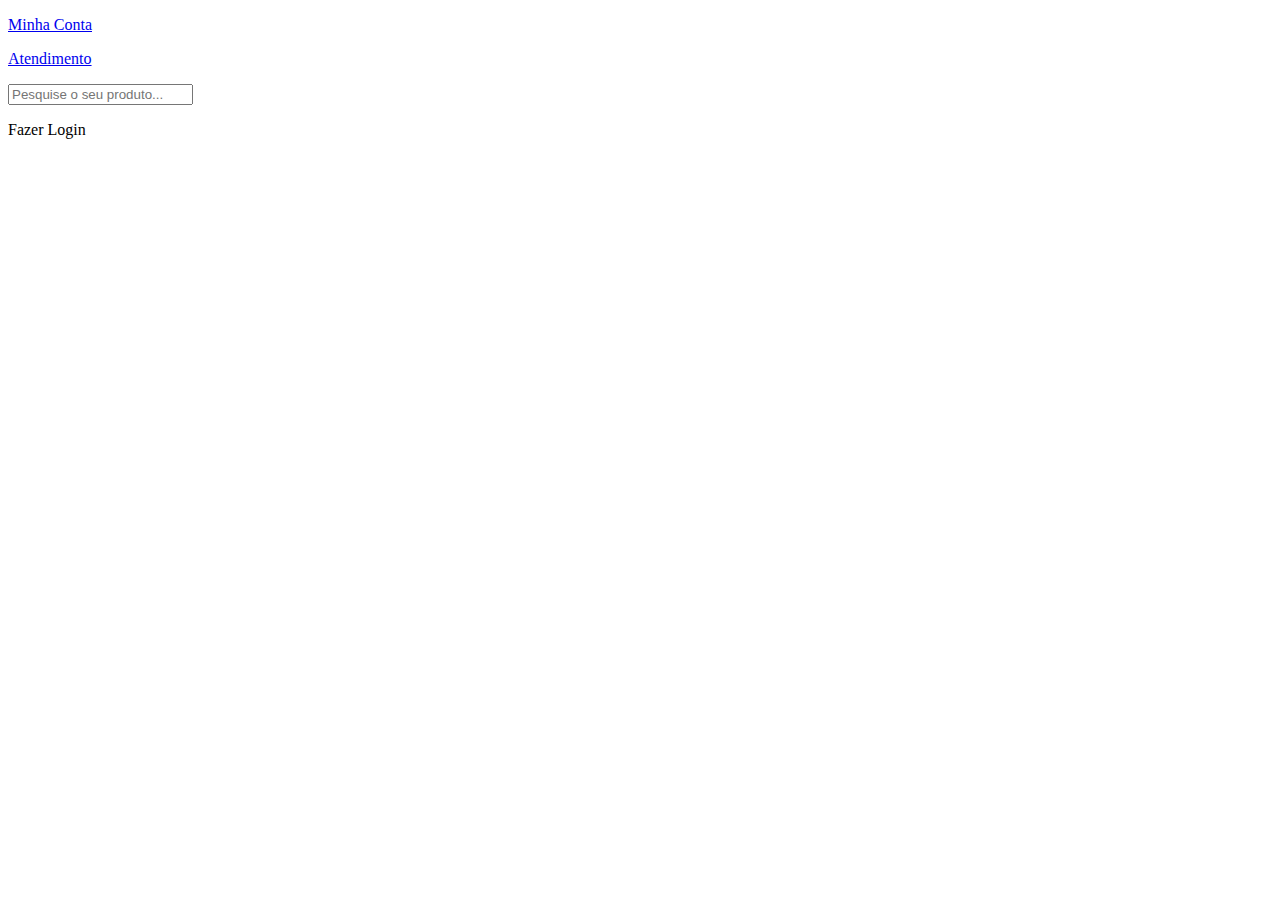
==== front/index.html @ c6609cfa "Initial commit" ====
<!DOCTYPE html>
<html lang="pt-br">
<head>
    <meta charset="UTF-8">
    <meta name="viewport" content="width=device-width, initial-scale=1.0">
    <link rel="stylesheet" href="css/style.css">
    <link rel="stylesheet" href="path/to/font-awesome/css/font-awesome.min.css">
    <title>TiJão Bar & Butequin</title>
</head>
<body>
    <nav>
        <div class="social-medias">
            <a class="a-sm" href="#" target="_blank"><i class="fa-brands fa-facebook" style="color: #ffffff;"></i></a>
            <a class="a-sm" href="#" target="_blank"><i class="fa-brands fa-instagram" style="color: #ffffff;"></i></a>
        </div>
        <div class="contas">
            <p class="p-account"><a class="a-accounts" href="#">Minha Conta</a></p>
            <p class="p-account"><a class="a-accounts" href="#">Atendimento</a></p>
        </div>
    </nav>
    <header>
        <div class="logo"></div>
        <div class="div-input-pesquisa">
            <input type="text" class="input-pesquisa" placeholder="Pesquise o seu produto...">
            <div class="icon-search">
                <i class="fa-solid fa-magnifying-glass"></i>
            </div>
        </div>
        <div class="div-perfil">
            <p class="login">Fazer Login<i class="fa-solid fa-user" style="color: #ffffff;"></i></p>
        </div>
        <i class="fa-solid fa-cart-shopping"></i>
    </header>
</body>
</html>
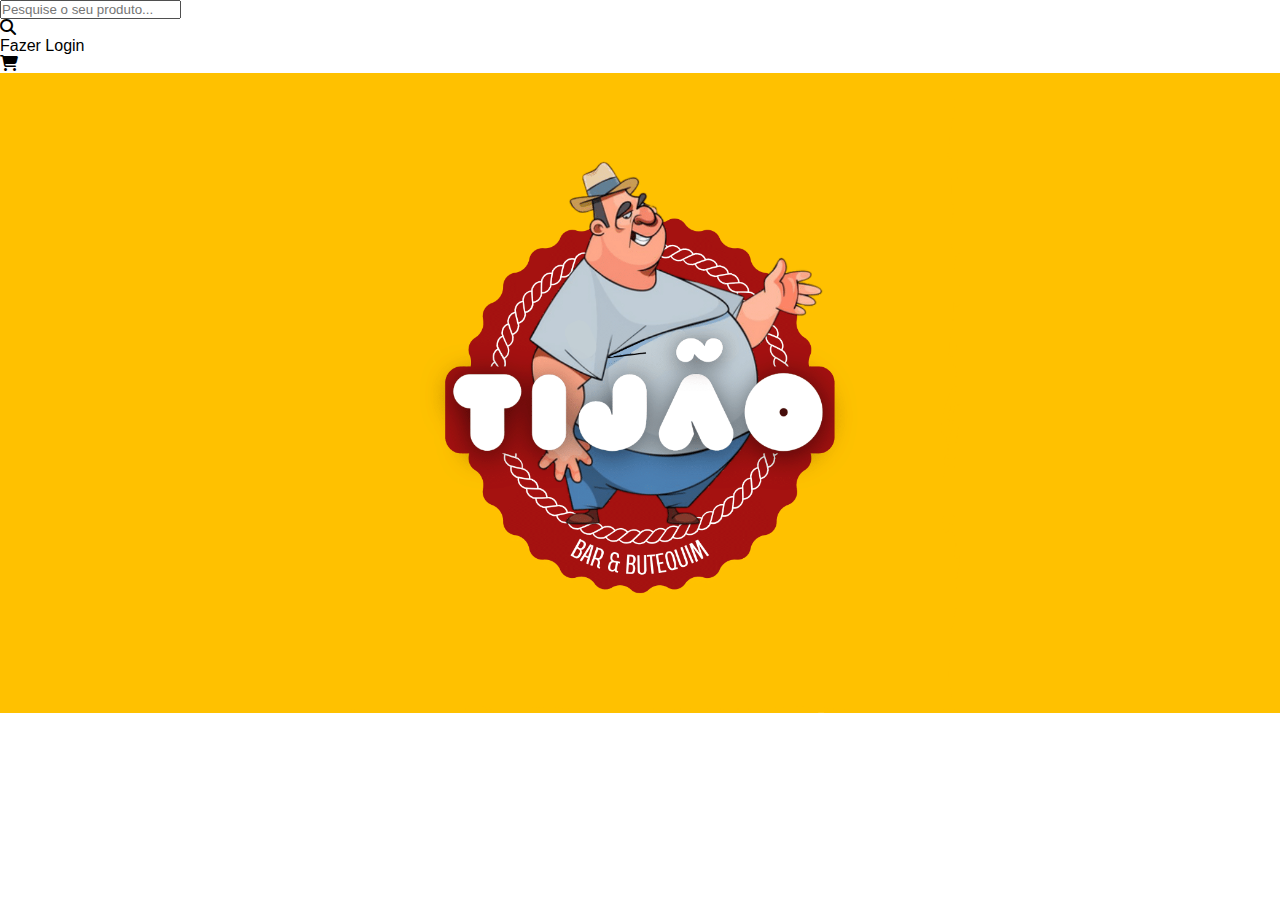
==== commit e6d25ed2: "123" ====
--- a/front/index.html
+++ b/front/index.html
@@ -4,19 +4,14 @@
     <meta charset="UTF-8">
     <meta name="viewport" content="width=device-width, initial-scale=1.0">
     <link rel="stylesheet" href="css/style.css">
-    <link rel="stylesheet" href="path/to/font-awesome/css/font-awesome.min.css">
+    <link rel="stylesheet" href="css/header.css">
+    <link rel="stylesheet" href="https://cdnjs.cloudflare.com/ajax/libs/font-awesome/6.4.2/css/all.min.css"
+    referrerpolicy="no-referrer" />
     <title>TiJão Bar & Butequin</title>
 </head>
 <body>
     <nav>
-        <div class="social-medias">
-            <a class="a-sm" href="#" target="_blank"><i class="fa-brands fa-facebook" style="color: #ffffff;"></i></a>
-            <a class="a-sm" href="#" target="_blank"><i class="fa-brands fa-instagram" style="color: #ffffff;"></i></a>
-        </div>
-        <div class="contas">
-            <p class="p-account"><a class="a-accounts" href="#">Minha Conta</a></p>
-            <p class="p-account"><a class="a-accounts" href="#">Atendimento</a></p>
-        </div>
+
     </nav>
     <header>
         <div class="logo"></div>
@@ -31,5 +26,10 @@
         </div>
         <i class="fa-solid fa-cart-shopping"></i>
     </header>
+    
+    <div class="logo2">
+
+    </div>
+
 </body>
 </html>--- a/front/css/style.css
+++ b/front/css/style.css
@@ -0,0 +1,15 @@
+*{
+    margin: 0;
+    padding: 0;
+    font-family: sans-serif;
+    box-sizing: border-box;
+}
+.logo2{
+    background-image: url(../img/logo-tijao.png);
+    background-color: #ffc100;
+    border: none;
+    background-repeat: no-repeat;
+    background-size: contain;
+    background-position: center;
+    height: 50vw;
+}--- a/front/css/header.css
+++ b/front/css/header.css
@@ -0,0 +1,7 @@
+nav{
+    display: flex;
+    justify-content: space-around;
+    padding: 0 10x;
+    background-color: black;
+    color: #fff;
+}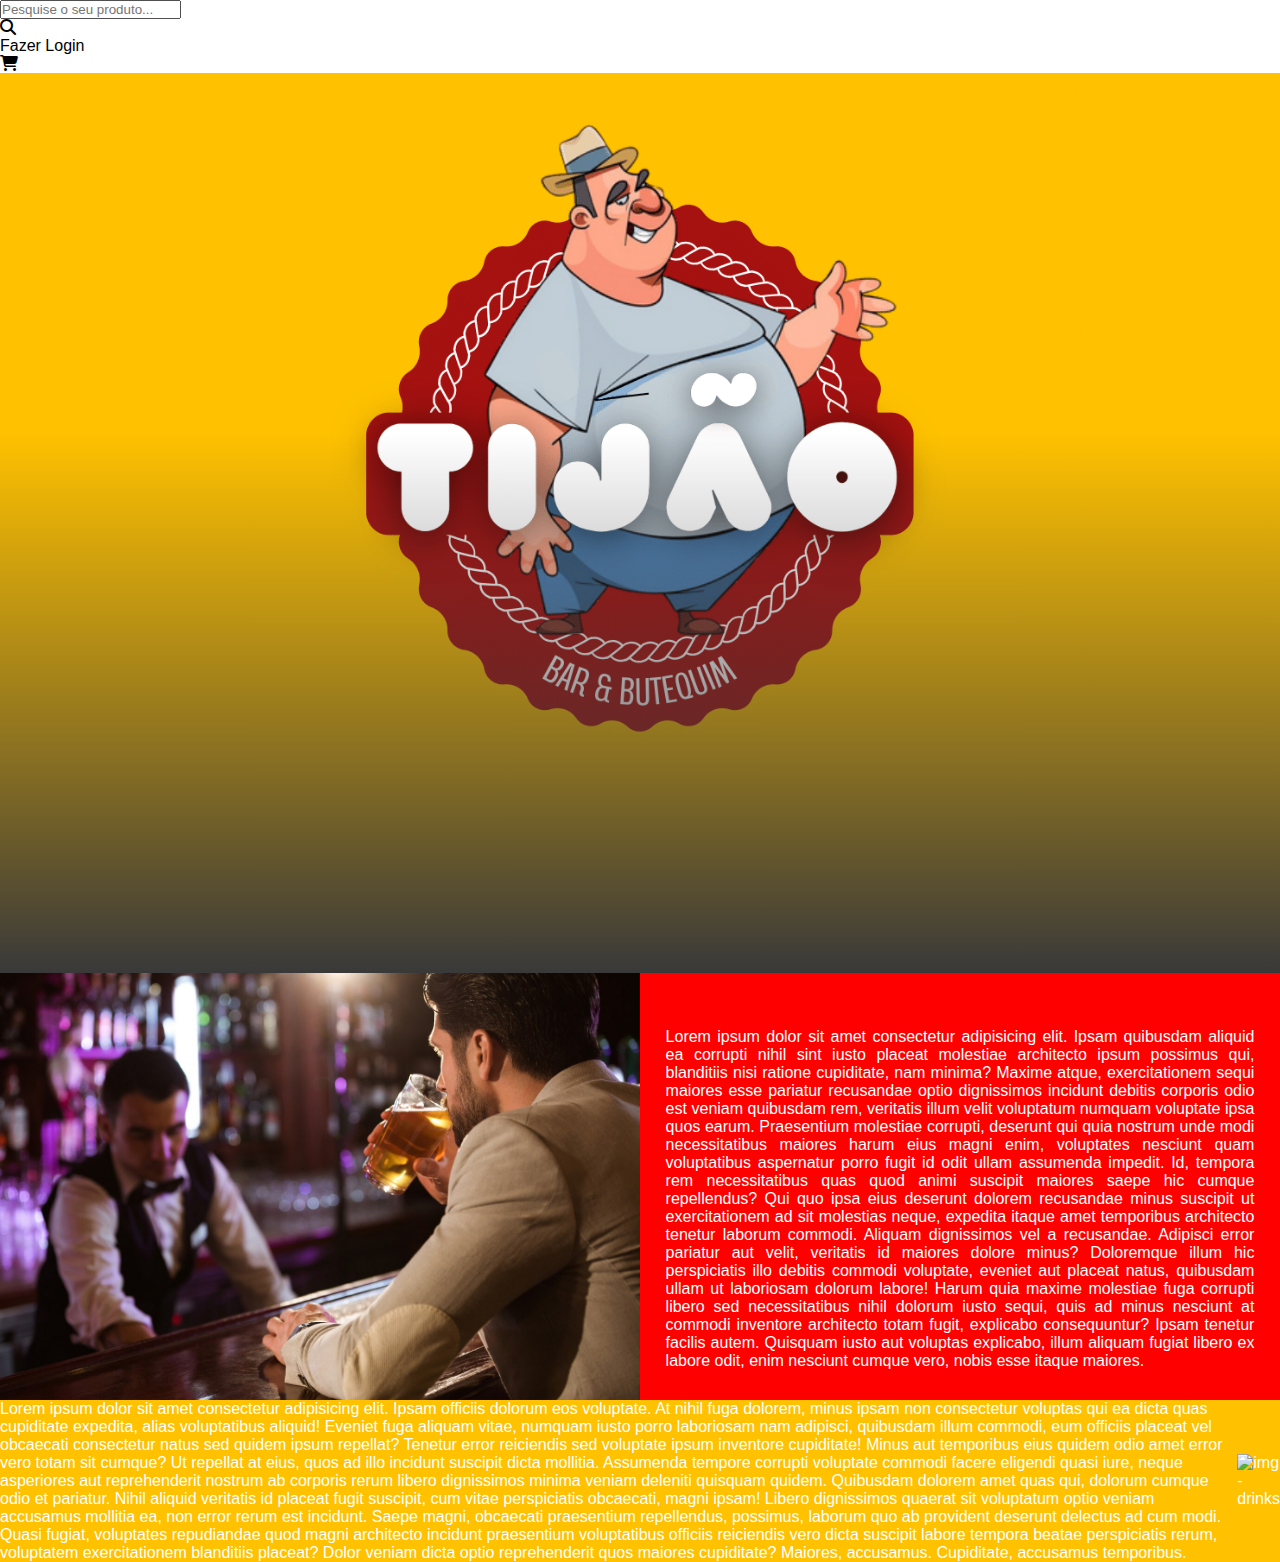
==== commit fa3cb069: "com imagens" ====
--- a/front/index.html
+++ b/front/index.html
@@ -30,6 +30,18 @@
     <div class="logo2">
 
     </div>
+    <section class="content">
+        <div class="institucional">
+                <img src="img/img-bar.jpg" alt="img-institucional" class="img-inst">
+                <p class="texto-inst">Lorem ipsum dolor sit amet consectetur adipisicing elit. Ipsam quibusdam aliquid ea corrupti nihil sint iusto placeat molestiae architecto ipsum possimus qui, blanditiis nisi ratione cupiditate, nam minima? Maxime atque, exercitationem sequi maiores esse pariatur recusandae optio dignissimos incidunt debitis corporis odio est veniam quibusdam rem, veritatis illum velit voluptatum numquam voluptate ipsa quos earum. Praesentium molestiae corrupti, deserunt qui quia nostrum unde modi necessitatibus maiores harum eius magni enim, voluptates nesciunt quam voluptatibus aspernatur porro fugit id odit ullam assumenda impedit. Id, tempora rem necessitatibus quas quod animi suscipit maiores saepe hic cumque repellendus? Qui quo ipsa eius deserunt dolorem recusandae minus suscipit ut exercitationem ad sit molestias neque, expedita itaque amet temporibus architecto tenetur laborum commodi. Aliquam dignissimos vel a recusandae. Adipisci error pariatur aut velit, veritatis id maiores dolore minus? Doloremque illum hic perspiciatis illo debitis commodi voluptate, eveniet aut placeat natus, quibusdam ullam ut laboriosam dolorum labore! Harum quia maxime molestiae fuga corrupti libero sed necessitatibus nihil dolorum iusto sequi, quis ad minus nesciunt at commodi inventore architecto totam fugit, explicabo consequuntur? Ipsam tenetur facilis autem. Quisquam iusto aut voluptas explicabo, illum aliquam fugiat libero ex labore odit, enim nesciunt cumque vero, nobis esse itaque maiores.</p>
+        </div>
+        <div class="drinks">
+            <p class="texto-drinks">
+                Lorem ipsum dolor sit amet consectetur adipisicing elit. Ipsam officiis dolorum eos voluptate. At nihil fuga dolorem, minus ipsam non consectetur voluptas qui ea dicta quas cupiditate expedita, alias voluptatibus aliquid! Eveniet fuga aliquam vitae, numquam iusto porro laboriosam nam adipisci, quibusdam illum commodi, eum officiis placeat vel obcaecati consectetur natus sed quidem ipsum repellat? Tenetur error reiciendis sed voluptate ipsum inventore cupiditate! Minus aut temporibus eius quidem odio amet error vero totam sit cumque? Ut repellat at eius, quos ad illo incidunt suscipit dicta mollitia. Assumenda tempore corrupti voluptate commodi facere eligendi quasi iure, neque asperiores aut reprehenderit nostrum ab corporis rerum libero dignissimos minima veniam deleniti quisquam quidem. Quibusdam dolorem amet quas qui, dolorum cumque odio et pariatur. Nihil aliquid veritatis id placeat fugit suscipit, cum vitae perspiciatis obcaecati, magni ipsam! Libero dignissimos quaerat sit voluptatum optio veniam accusamus mollitia ea, non error rerum est incidunt. Saepe magni, obcaecati praesentium repellendus, possimus, laborum quo ab provident deserunt delectus ad cum modi. Quasi fugiat, voluptates repudiandae quod magni architecto incidunt praesentium voluptatibus officiis reiciendis vero dicta suscipit labore tempora beatae perspiciatis rerum, voluptatem exercitationem blanditiis placeat? Dolor veniam dicta optio reprehenderit quos maiores cupiditate? Maiores, accusamus. Cupiditate, accusamus temporibus.
+            </p>
+            <img src="img/drinks.jpg" alt="img-drinks">
+        </div>
+    </section>
 
 </body>
 </html>--- a/front/css/style.css
+++ b/front/css/style.css
@@ -3,13 +3,64 @@
     padding: 0;
     font-family: sans-serif;
     box-sizing: border-box;
+    word-wrap: break-word;
+    overflow-wrap: break-word;
 }
 .logo2{
     background-image: url(../img/logo-tijao.png);
     background-color: #ffc100;
+    flex-direction: column;
+    justify-content: center;
+    height: 100vh !important;
+    width: 100%;
+    position: relative;
+    overflow: hidden;
     border: none;
     background-repeat: no-repeat;
     background-size: contain;
     background-position: center;
     height: 50vw;
-}+    background-attachment: fixed;
+}
+.logo2:after{
+    content: "";
+    height: 100%;
+    width: 100%;
+    position: absolute;
+    z-index: 8;
+    background: linear-gradient(to bottom, rgba(0,0,0,0) 0, rgba(57,57,57,0) 40%, rgb(57, 57, 57) 100%);
+}
+.institucional{
+    display: flex;
+    align-items: center;
+    justify-content: center;
+    width: 100%;
+    height: auto;
+    overflow: hidden;
+    background-color: red;
+    color: #fff;
+}
+
+.img-inst{
+    max-width: 50%;
+    width: 70%;
+    background-position: no-repeat;
+    background-size: contain;
+    background-position: center;
+}
+.texto-inst{
+    max-width: 50%;
+    padding: 2%;
+    padding-bottom: 0;
+    text-align: justify;
+}
+.drinks{
+    display: flex;
+    align-items: center;
+    justify-content: center;
+    width: 100%;
+    height: auto;
+    overflow: hidden;
+    background-color: #ffc100;
+    color: #fff;
+}
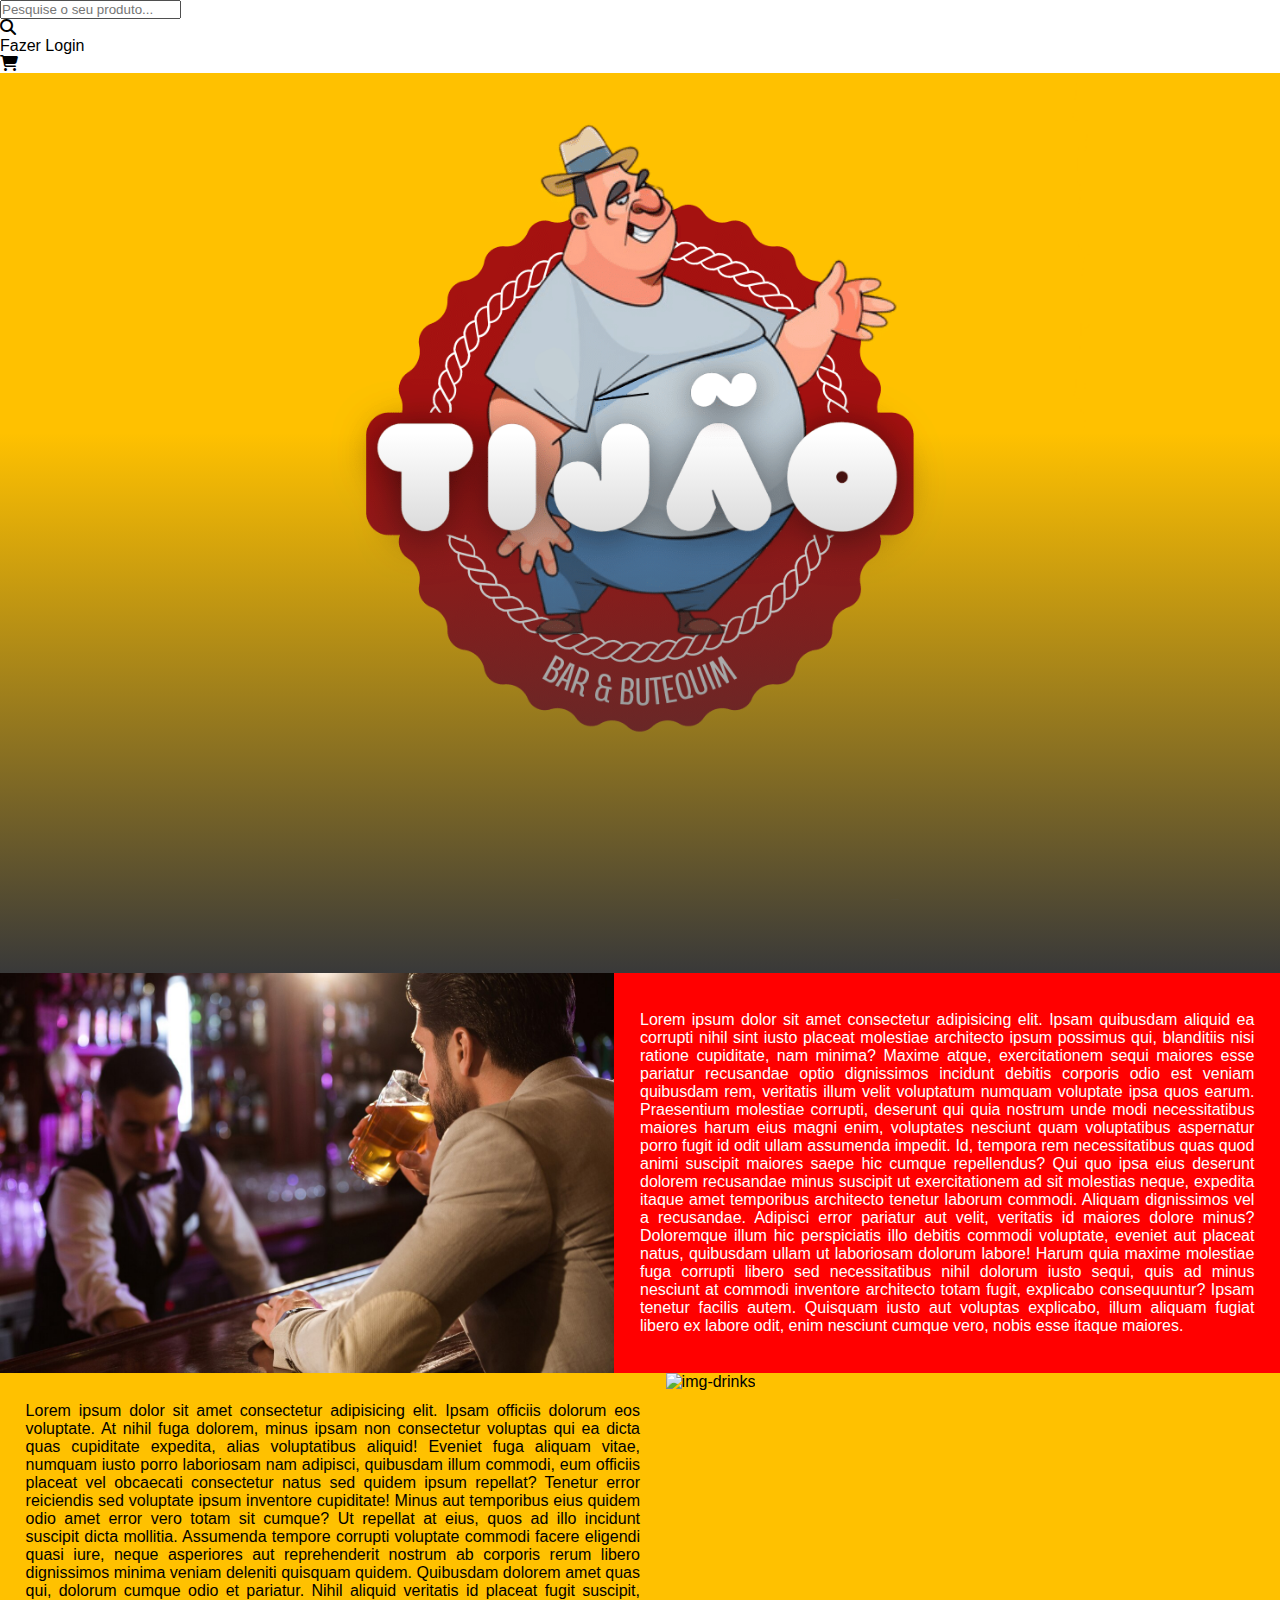
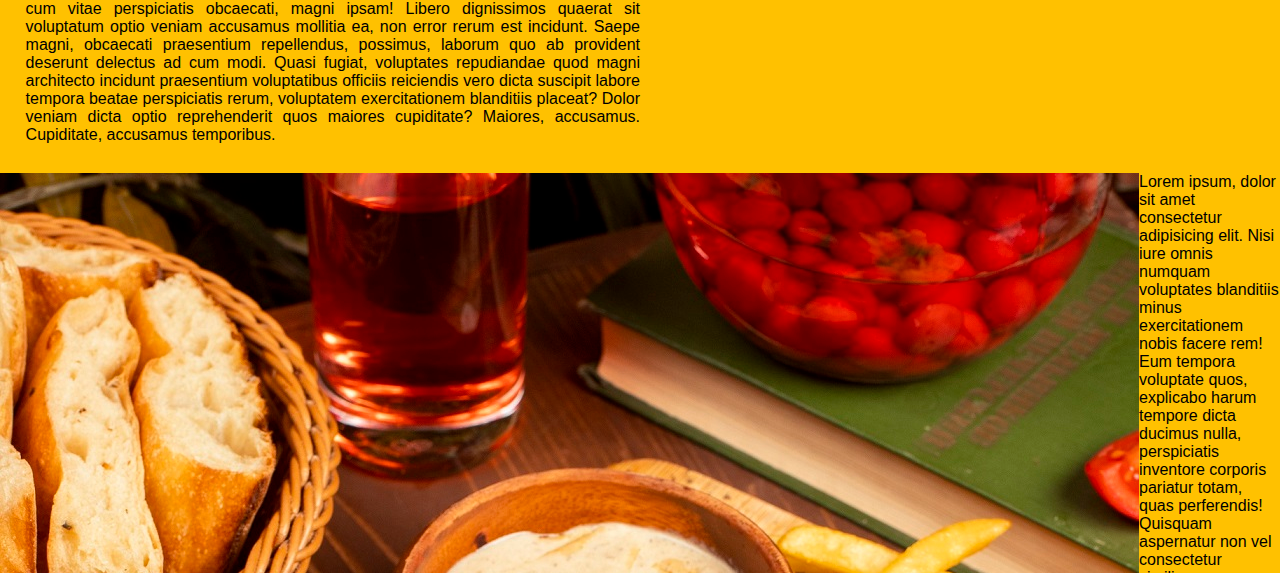
==== commit 7cf43c5a: "alinhar porcao" ====
--- a/front/index.html
+++ b/front/index.html
@@ -32,14 +32,28 @@
     </div>
     <section class="content">
         <div class="institucional">
-                <img src="img/img-bar.jpg" alt="img-institucional" class="img-inst">
-                <p class="texto-inst">Lorem ipsum dolor sit amet consectetur adipisicing elit. Ipsam quibusdam aliquid ea corrupti nihil sint iusto placeat molestiae architecto ipsum possimus qui, blanditiis nisi ratione cupiditate, nam minima? Maxime atque, exercitationem sequi maiores esse pariatur recusandae optio dignissimos incidunt debitis corporis odio est veniam quibusdam rem, veritatis illum velit voluptatum numquam voluptate ipsa quos earum. Praesentium molestiae corrupti, deserunt qui quia nostrum unde modi necessitatibus maiores harum eius magni enim, voluptates nesciunt quam voluptatibus aspernatur porro fugit id odit ullam assumenda impedit. Id, tempora rem necessitatibus quas quod animi suscipit maiores saepe hic cumque repellendus? Qui quo ipsa eius deserunt dolorem recusandae minus suscipit ut exercitationem ad sit molestias neque, expedita itaque amet temporibus architecto tenetur laborum commodi. Aliquam dignissimos vel a recusandae. Adipisci error pariatur aut velit, veritatis id maiores dolore minus? Doloremque illum hic perspiciatis illo debitis commodi voluptate, eveniet aut placeat natus, quibusdam ullam ut laboriosam dolorum labore! Harum quia maxime molestiae fuga corrupti libero sed necessitatibus nihil dolorum iusto sequi, quis ad minus nesciunt at commodi inventore architecto totam fugit, explicabo consequuntur? Ipsam tenetur facilis autem. Quisquam iusto aut voluptas explicabo, illum aliquam fugiat libero ex labore odit, enim nesciunt cumque vero, nobis esse itaque maiores.</p>
+            <div class="img-inst">
+                <img src="img/img-bar.jpg" alt="img-inst">
+            </div>
+            <div class="texto-inst">
+                <p>Lorem ipsum dolor sit amet consectetur adipisicing elit. Ipsam quibusdam aliquid ea corrupti nihil sint iusto placeat molestiae architecto ipsum possimus qui, blanditiis nisi ratione cupiditate, nam minima? Maxime atque, exercitationem sequi maiores esse pariatur recusandae optio dignissimos incidunt debitis corporis odio est veniam quibusdam rem, veritatis illum velit voluptatum numquam voluptate ipsa quos earum. Praesentium molestiae corrupti, deserunt qui quia nostrum unde modi necessitatibus maiores harum eius magni enim, voluptates nesciunt quam voluptatibus aspernatur porro fugit id odit ullam assumenda impedit. Id, tempora rem necessitatibus quas quod animi suscipit maiores saepe hic cumque repellendus? Qui quo ipsa eius deserunt dolorem recusandae minus suscipit ut exercitationem ad sit molestias neque, expedita itaque amet temporibus architecto tenetur laborum commodi. Aliquam dignissimos vel a recusandae. Adipisci error pariatur aut velit, veritatis id maiores dolore minus? Doloremque illum hic perspiciatis illo debitis commodi voluptate, eveniet aut placeat natus, quibusdam ullam ut laboriosam dolorum labore! Harum quia maxime molestiae fuga corrupti libero sed necessitatibus nihil dolorum iusto sequi, quis ad minus nesciunt at commodi inventore architecto totam fugit, explicabo consequuntur? Ipsam tenetur facilis autem. Quisquam iusto aut voluptas explicabo, illum aliquam fugiat libero ex labore odit, enim nesciunt cumque vero, nobis esse itaque maiores.</p>
+            </div>
         </div>
         <div class="drinks">
             <p class="texto-drinks">
                 Lorem ipsum dolor sit amet consectetur adipisicing elit. Ipsam officiis dolorum eos voluptate. At nihil fuga dolorem, minus ipsam non consectetur voluptas qui ea dicta quas cupiditate expedita, alias voluptatibus aliquid! Eveniet fuga aliquam vitae, numquam iusto porro laboriosam nam adipisci, quibusdam illum commodi, eum officiis placeat vel obcaecati consectetur natus sed quidem ipsum repellat? Tenetur error reiciendis sed voluptate ipsum inventore cupiditate! Minus aut temporibus eius quidem odio amet error vero totam sit cumque? Ut repellat at eius, quos ad illo incidunt suscipit dicta mollitia. Assumenda tempore corrupti voluptate commodi facere eligendi quasi iure, neque asperiores aut reprehenderit nostrum ab corporis rerum libero dignissimos minima veniam deleniti quisquam quidem. Quibusdam dolorem amet quas qui, dolorum cumque odio et pariatur. Nihil aliquid veritatis id placeat fugit suscipit, cum vitae perspiciatis obcaecati, magni ipsam! Libero dignissimos quaerat sit voluptatum optio veniam accusamus mollitia ea, non error rerum est incidunt. Saepe magni, obcaecati praesentium repellendus, possimus, laborum quo ab provident deserunt delectus ad cum modi. Quasi fugiat, voluptates repudiandae quod magni architecto incidunt praesentium voluptatibus officiis reiciendis vero dicta suscipit labore tempora beatae perspiciatis rerum, voluptatem exercitationem blanditiis placeat? Dolor veniam dicta optio reprehenderit quos maiores cupiditate? Maiores, accusamus. Cupiditate, accusamus temporibus.
             </p>
-            <img src="img/drinks.jpg" alt="img-drinks">
+            <div class="img-drinks">
+                <img src="img/drinks.jpg" alt="img-drinks">
+            </div>
+        </div>
+        <div class="porcao">
+            <div class="img-porcao">
+                <img src="img/porcao.jpg" alt="">
+            </div>
+            <div class="texto-porcao">
+                <p>Lorem ipsum, dolor sit amet consectetur adipisicing elit. Nisi iure omnis numquam voluptates blanditiis minus exercitationem nobis facere rem! Eum tempora voluptate quos, explicabo harum tempore dicta ducimus nulla, perspiciatis inventore corporis pariatur totam, quas perferendis! Quisquam aspernatur non vel consectetur similique esse, incidunt, amet ullam quos excepturi iusto inventore earum omnis ex qui corporis harum impedit vitae minus, corrupti eum distinctio natus adipisci. Aspernatur distinctio mollitia non quaerat quisquam, consequuntur explicabo assumenda! Ab voluptatibus aliquid aliquam labore, nemo mollitia tempore, voluptates temporibus voluptatum beatae et aut, reiciendis sit quaerat dolore provident culpa placeat debitis voluptate! Numquam, natus iure! Asperiores unde incidunt ad inventore eveniet delectus itaque. Praesentium, alias repellat numquam consectetur ullam sit incidunt ut optio laudantium voluptate natus totam, nihil doloribus maxime eius. Hic pariatur vitae itaque saepe quod aliquid sed dolorum error sit nemo voluptas provident deleniti, doloremque a, quasi minima natus? Perferendis, asperiores quod! Neque explicabo dolore commodi impedit numquam! Provident libero dicta earum quas repellat illum, nihil non odio. Nostrum placeat consequatur voluptatibus facilis laudantium quisquam fugit, aspernatur labore sed, provident laborum, consequuntur vel doloremque quos suscipit recusandae mollitia! Suscipit, nesciunt ratione itaque, in architecto repellendus neque dolorem, maiores et animi deserunt minus minima debitis.</p>
+            </div>
         </div>
     </section>
 
--- a/front/css/style.css
+++ b/front/css/style.css
@@ -32,35 +32,51 @@
 }
 .institucional{
     display: flex;
-    align-items: center;
-    justify-content: center;
+    height: 400px;
+    background-color: red;
+    color: white;
+    overflow: hidden;
+}
+.img-inst img{
     width: 100%;
-    height: auto;
-    overflow: hidden;
-    background-color: red;
-    color: #fff;
-}
-
-.img-inst{
-    max-width: 50%;
-    width: 70%;
-    background-position: no-repeat;
+    flex-direction: row;
+    background-repeat: no-repeat;
     background-size: contain;
     background-position: center;
 }
 .texto-inst{
-    max-width: 50%;
+    display: flex;
+    text-align: justify;
+    align-items: center;
+    justify-content: center;
     padding: 2%;
-    padding-bottom: 0;
-    text-align: justify;
 }
 .drinks{
     display: flex;
+    height: 400px;
+    background-color: #ffc100;
+    overflow: hidden;
+}
+.texto-drinks{
+    display: flex;
+    text-align: justify;
     align-items: center;
     justify-content: center;
+    padding: 2%;
+}
+.img-drinks img{
     width: 100%;
-    height: auto;
+    flex-direction: row;
+    background-repeat: no-repeat;
+    background-size: contain;
+    background-position: center;
+}
+.porcao{
+    display: flex;
+    height: 400px;
+    background-color: #ffc100;
     overflow: hidden;
-    background-color: #ffc100;
-    color: #fff;
 }
+.texto-inst, .img-inst, .img-drinks, .texto-drinks, .texto-porcao, .img-porcao{
+    flex: 1;
+}
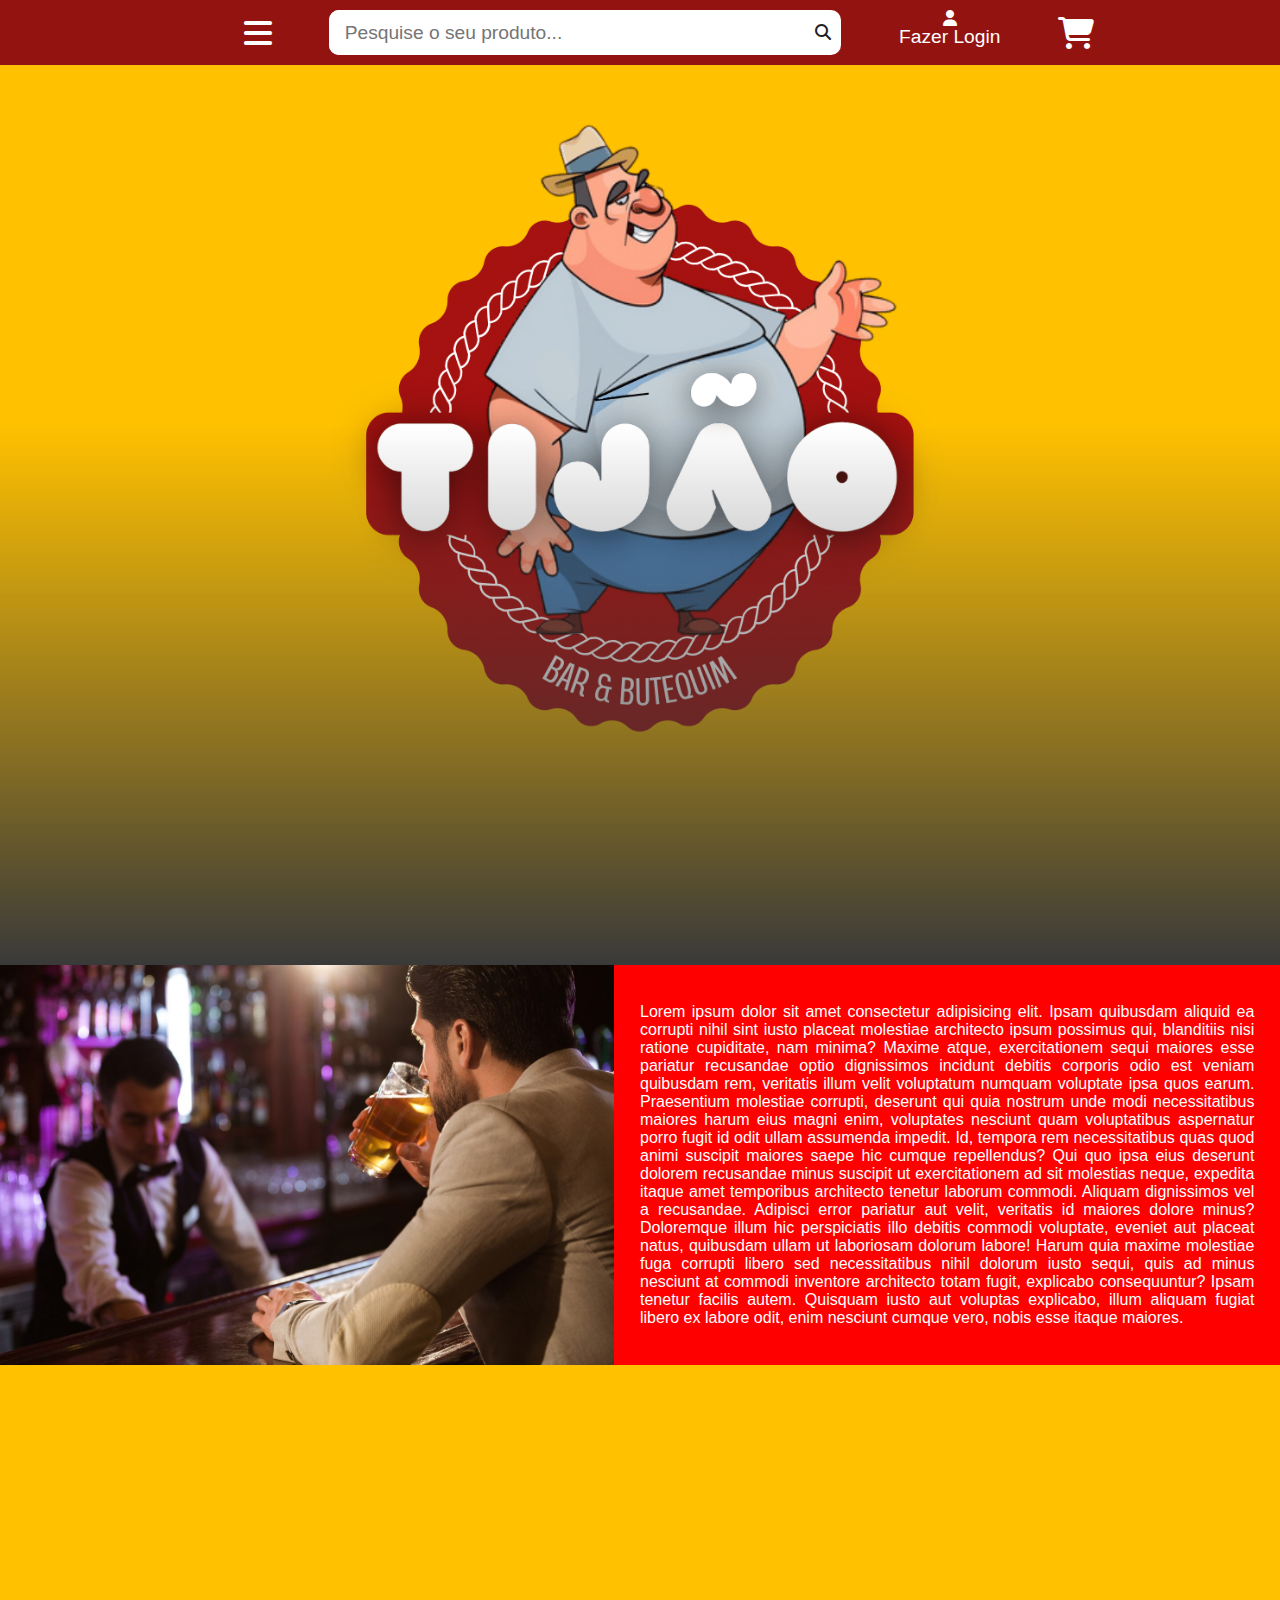
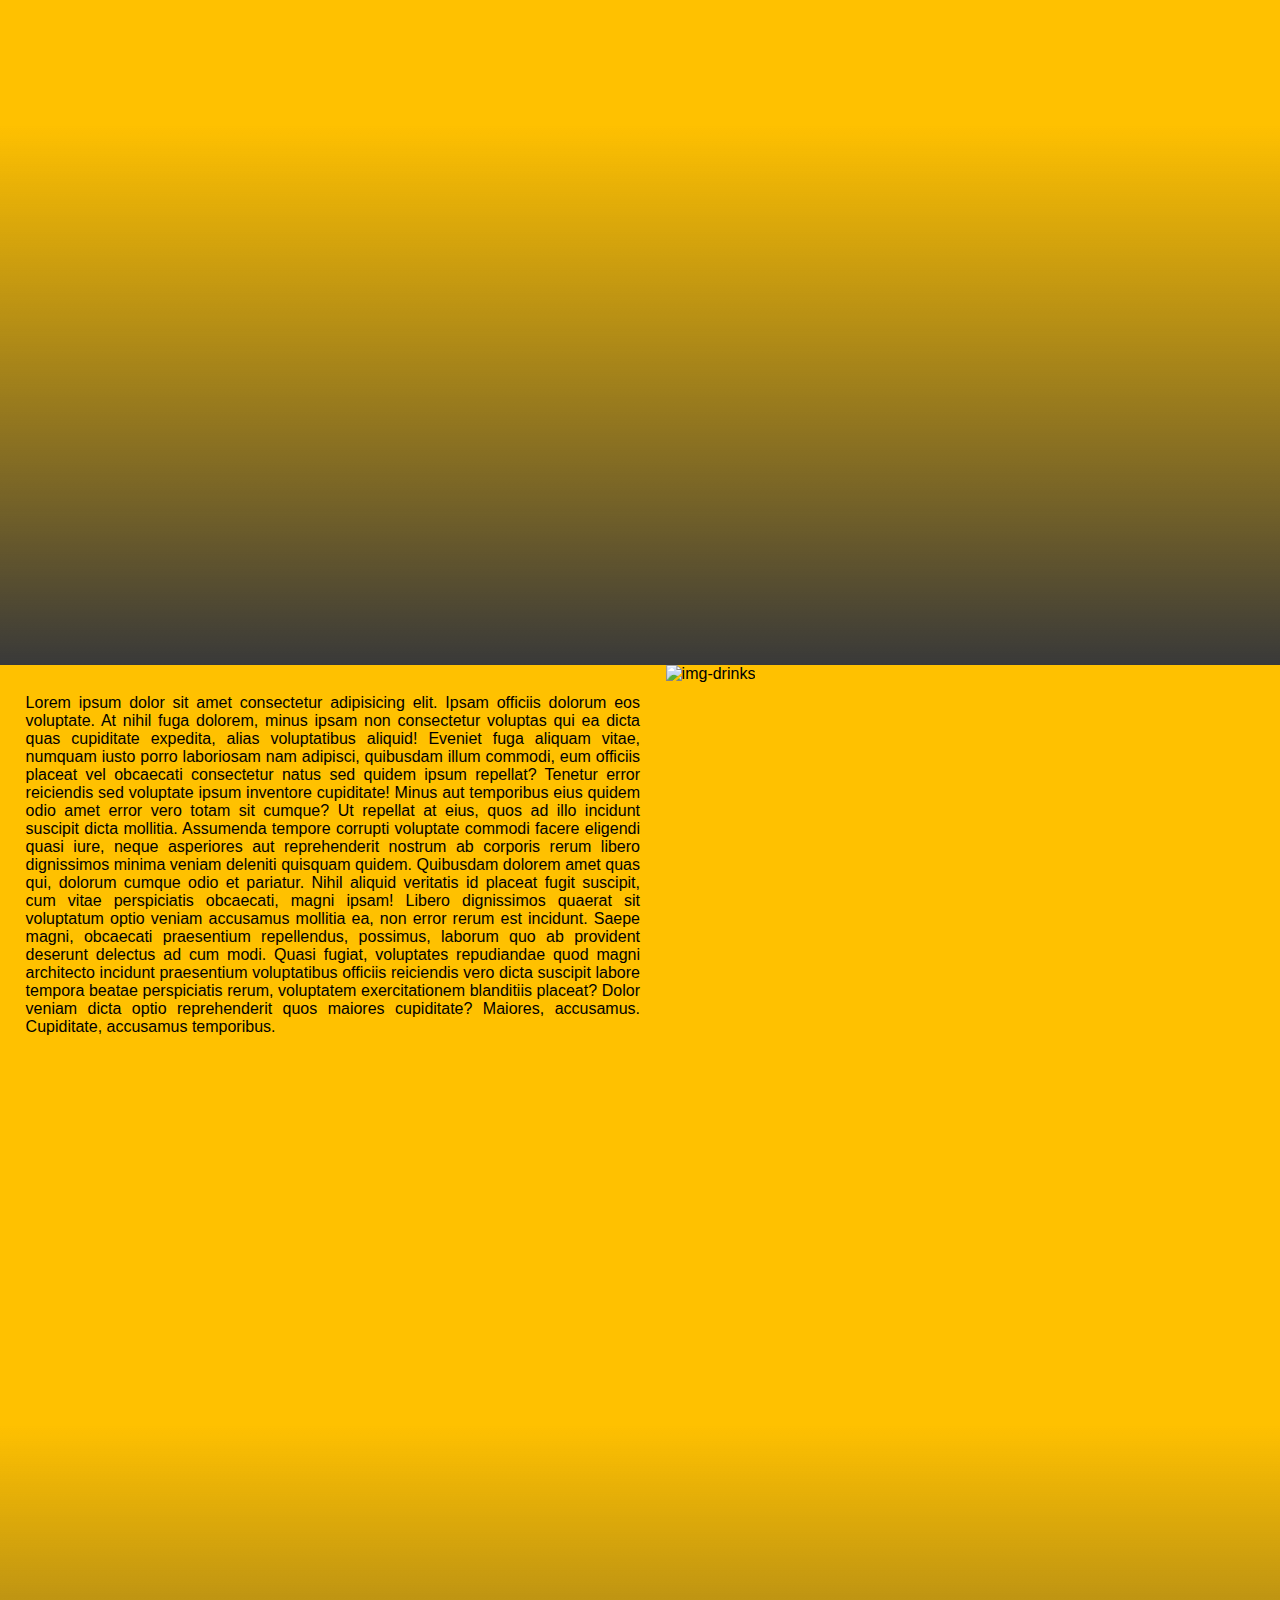
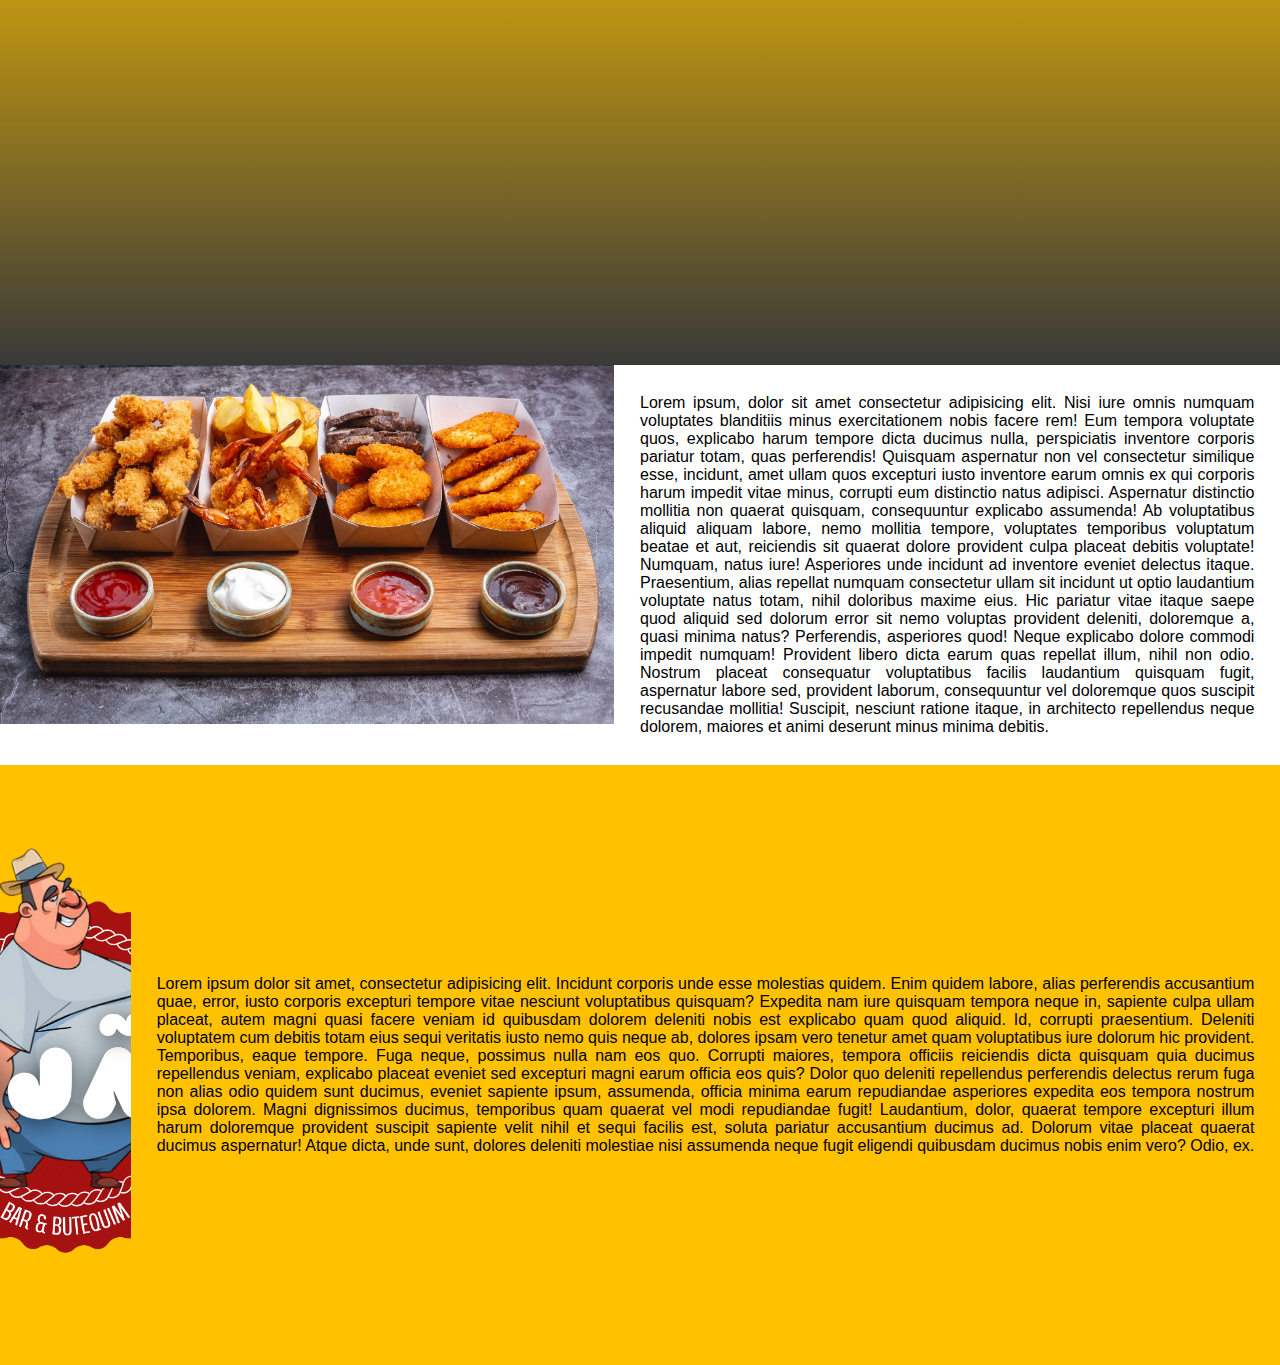
==== commit 481ebc58: "falta o footer" ====
--- a/front/index.html
+++ b/front/index.html
@@ -15,6 +15,7 @@
     </nav>
     <header>
         <div class="logo"></div>
+        <i class="fa-sharp fa-solid fa-bars"></i>
         <div class="div-input-pesquisa">
             <input type="text" class="input-pesquisa" placeholder="Pesquise o seu produto...">
             <div class="icon-search">
@@ -22,12 +23,13 @@
             </div>
         </div>
         <div class="div-perfil">
-            <p class="login">Fazer Login<i class="fa-solid fa-user" style="color: #ffffff;"></i></p>
+            <i class="fa-solid fa-user" style="color: #ffffff;"></i>
+            <p class="login">Fazer Login</p>
         </div>
         <i class="fa-solid fa-cart-shopping"></i>
     </header>
     
-    <div class="logo2">
+    <div class="parallax">
 
     </div>
     <section class="content">
@@ -39,6 +41,8 @@
                 <p>Lorem ipsum dolor sit amet consectetur adipisicing elit. Ipsam quibusdam aliquid ea corrupti nihil sint iusto placeat molestiae architecto ipsum possimus qui, blanditiis nisi ratione cupiditate, nam minima? Maxime atque, exercitationem sequi maiores esse pariatur recusandae optio dignissimos incidunt debitis corporis odio est veniam quibusdam rem, veritatis illum velit voluptatum numquam voluptate ipsa quos earum. Praesentium molestiae corrupti, deserunt qui quia nostrum unde modi necessitatibus maiores harum eius magni enim, voluptates nesciunt quam voluptatibus aspernatur porro fugit id odit ullam assumenda impedit. Id, tempora rem necessitatibus quas quod animi suscipit maiores saepe hic cumque repellendus? Qui quo ipsa eius deserunt dolorem recusandae minus suscipit ut exercitationem ad sit molestias neque, expedita itaque amet temporibus architecto tenetur laborum commodi. Aliquam dignissimos vel a recusandae. Adipisci error pariatur aut velit, veritatis id maiores dolore minus? Doloremque illum hic perspiciatis illo debitis commodi voluptate, eveniet aut placeat natus, quibusdam ullam ut laboriosam dolorum labore! Harum quia maxime molestiae fuga corrupti libero sed necessitatibus nihil dolorum iusto sequi, quis ad minus nesciunt at commodi inventore architecto totam fugit, explicabo consequuntur? Ipsam tenetur facilis autem. Quisquam iusto aut voluptas explicabo, illum aliquam fugiat libero ex labore odit, enim nesciunt cumque vero, nobis esse itaque maiores.</p>
             </div>
         </div>
+        <div class="parallax parallax-2">
+        </div>
         <div class="drinks">
             <p class="texto-drinks">
                 Lorem ipsum dolor sit amet consectetur adipisicing elit. Ipsam officiis dolorum eos voluptate. At nihil fuga dolorem, minus ipsam non consectetur voluptas qui ea dicta quas cupiditate expedita, alias voluptatibus aliquid! Eveniet fuga aliquam vitae, numquam iusto porro laboriosam nam adipisci, quibusdam illum commodi, eum officiis placeat vel obcaecati consectetur natus sed quidem ipsum repellat? Tenetur error reiciendis sed voluptate ipsum inventore cupiditate! Minus aut temporibus eius quidem odio amet error vero totam sit cumque? Ut repellat at eius, quos ad illo incidunt suscipit dicta mollitia. Assumenda tempore corrupti voluptate commodi facere eligendi quasi iure, neque asperiores aut reprehenderit nostrum ab corporis rerum libero dignissimos minima veniam deleniti quisquam quidem. Quibusdam dolorem amet quas qui, dolorum cumque odio et pariatur. Nihil aliquid veritatis id placeat fugit suscipit, cum vitae perspiciatis obcaecati, magni ipsam! Libero dignissimos quaerat sit voluptatum optio veniam accusamus mollitia ea, non error rerum est incidunt. Saepe magni, obcaecati praesentium repellendus, possimus, laborum quo ab provident deserunt delectus ad cum modi. Quasi fugiat, voluptates repudiandae quod magni architecto incidunt praesentium voluptatibus officiis reiciendis vero dicta suscipit labore tempora beatae perspiciatis rerum, voluptatem exercitationem blanditiis placeat? Dolor veniam dicta optio reprehenderit quos maiores cupiditate? Maiores, accusamus. Cupiditate, accusamus temporibus.
@@ -46,6 +50,9 @@
             <div class="img-drinks">
                 <img src="img/drinks.jpg" alt="img-drinks">
             </div>
+        </div>
+        <div class="parallax parallax-3">
+
         </div>
         <div class="porcao">
             <div class="img-porcao">
@@ -56,6 +63,13 @@
             </div>
         </div>
     </section>
+    <div class="footer">
+        <div class="img-footer">
+        </div>
+        <p class="texto-footer">
+            Lorem ipsum dolor sit amet, consectetur adipisicing elit. Incidunt corporis unde esse molestias quidem. Enim quidem labore, alias perferendis accusantium quae, error, iusto corporis excepturi tempore vitae nesciunt voluptatibus quisquam? Expedita nam iure quisquam tempora neque in, sapiente culpa ullam placeat, autem magni quasi facere veniam id quibusdam dolorem deleniti nobis est explicabo quam quod aliquid. Id, corrupti praesentium. Deleniti voluptatem cum debitis totam eius sequi veritatis iusto nemo quis neque ab, dolores ipsam vero tenetur amet quam voluptatibus iure dolorum hic provident. Temporibus, eaque tempore. Fuga neque, possimus nulla nam eos quo. Corrupti maiores, tempora officiis reiciendis dicta quisquam quia ducimus repellendus veniam, explicabo placeat eveniet sed excepturi magni earum officia eos quis? Dolor quo deleniti repellendus perferendis delectus rerum fuga non alias odio quidem sunt ducimus, eveniet sapiente ipsum, assumenda, officia minima earum repudiandae asperiores expedita eos tempora nostrum ipsa dolorem. Magni dignissimos ducimus, temporibus quam quaerat vel modi repudiandae fugit! Laudantium, dolor, quaerat tempore excepturi illum harum doloremque provident suscipit sapiente velit nihil et sequi facilis est, soluta pariatur accusantium ducimus ad. Dolorum vitae placeat quaerat ducimus aspernatur! Atque dicta, unde sunt, dolores deleniti molestiae nisi assumenda neque fugit eligendi quibusdam ducimus nobis enim vero? Odio, ex.
+        </p>
+    </div>
 
 </body>
 </html>--- a/front/css/style.css
+++ b/front/css/style.css
@@ -6,7 +6,7 @@
     word-wrap: break-word;
     overflow-wrap: break-word;
 }
-.logo2{
+.parallax{
     background-image: url(../img/logo-tijao.png);
     background-color: #ffc100;
     flex-direction: column;
@@ -22,7 +22,7 @@
     height: 50vw;
     background-attachment: fixed;
 }
-.logo2:after{
+.parallax:after{
     content: "";
     height: 100%;
     width: 100%;
@@ -74,9 +74,51 @@
 .porcao{
     display: flex;
     height: 400px;
-    background-color: #ffc100;
+    background-color: #fff;
     overflow: hidden;
+}
+.texto-porcao{
+    display: flex;
+    text-align: justify;
+    align-items: center;
+    justify-content: center;
+    padding: 2%;
+}
+.img-porcao img{
+    width: 100%;
+    background-repeat: no-repeat;
+    background-size: contain;
+    background-position: center;
 }
 .texto-inst, .img-inst, .img-drinks, .texto-drinks, .texto-porcao, .img-porcao{
     flex: 1;
 }
+.parallax-2{
+    background-image: url(../img/drinks-parallax.jpg);
+    background-size: cover;
+}
+.parallax-3{
+    background-image: url(../img/porcao-parallax.jpg);
+    background-size: cover;
+}
+.footer{
+    display: flex;
+    height: 600px;
+    overflow: hidden;
+    background-color: #ffc100;
+}
+.img-footer{
+    width: 100%;
+    background-image: url(../img/logo-tijao.png);
+    background-repeat: no-repeat;
+    background-size: cover;
+    background-position: center;
+
+}
+.texto-footer{
+    display: flex;
+    text-align: justify;
+    align-items: center;
+    justify-content: center;
+    padding: 2%;
+}--- a/front/css/header.css
+++ b/front/css/header.css
@@ -1,7 +1,49 @@
-nav{
+header{
+    background-color: #931311;
+    color: #fff;
     display: flex;
-    justify-content: space-around;
-    padding: 0 10x;
-    background-color: black;
-    color: #fff;
+    justify-content: space-evenly;
+    padding: 10px 10vw;
+    position: sticky;
+    top: 0;
+    z-index: 2;
+}
+.fa-bars{
+    height: 100%;
+    margin: auto 0;
+    font-size: 2em;
+}
+.div-input-pesquisa{
+    width: 50%;
+    background-color: white;
+    height: 45px;
+    margin: auto 0;
+    color: #222;
+    border-radius: 10px;
+    display: inline-flex;
+}
+.input-pesquisa{
+    height: 100%;
+    width: 93%;
+    border-radius: 10px;
+    padding-left: 0.8em;
+    border: none;
+    font-size: 1.2em;
+    outline: none;
+}
+.icon-search{
+    margin: auto;
+}
+.div-perfil{
+    display: flex;
+    flex-direction: column;
+    align-items: center;
+}
+.login{
+
+    font-size: 1.2em;
+}
+.fa-cart-shopping{
+    margin: auto 0;
+    font-size: 2em;
 }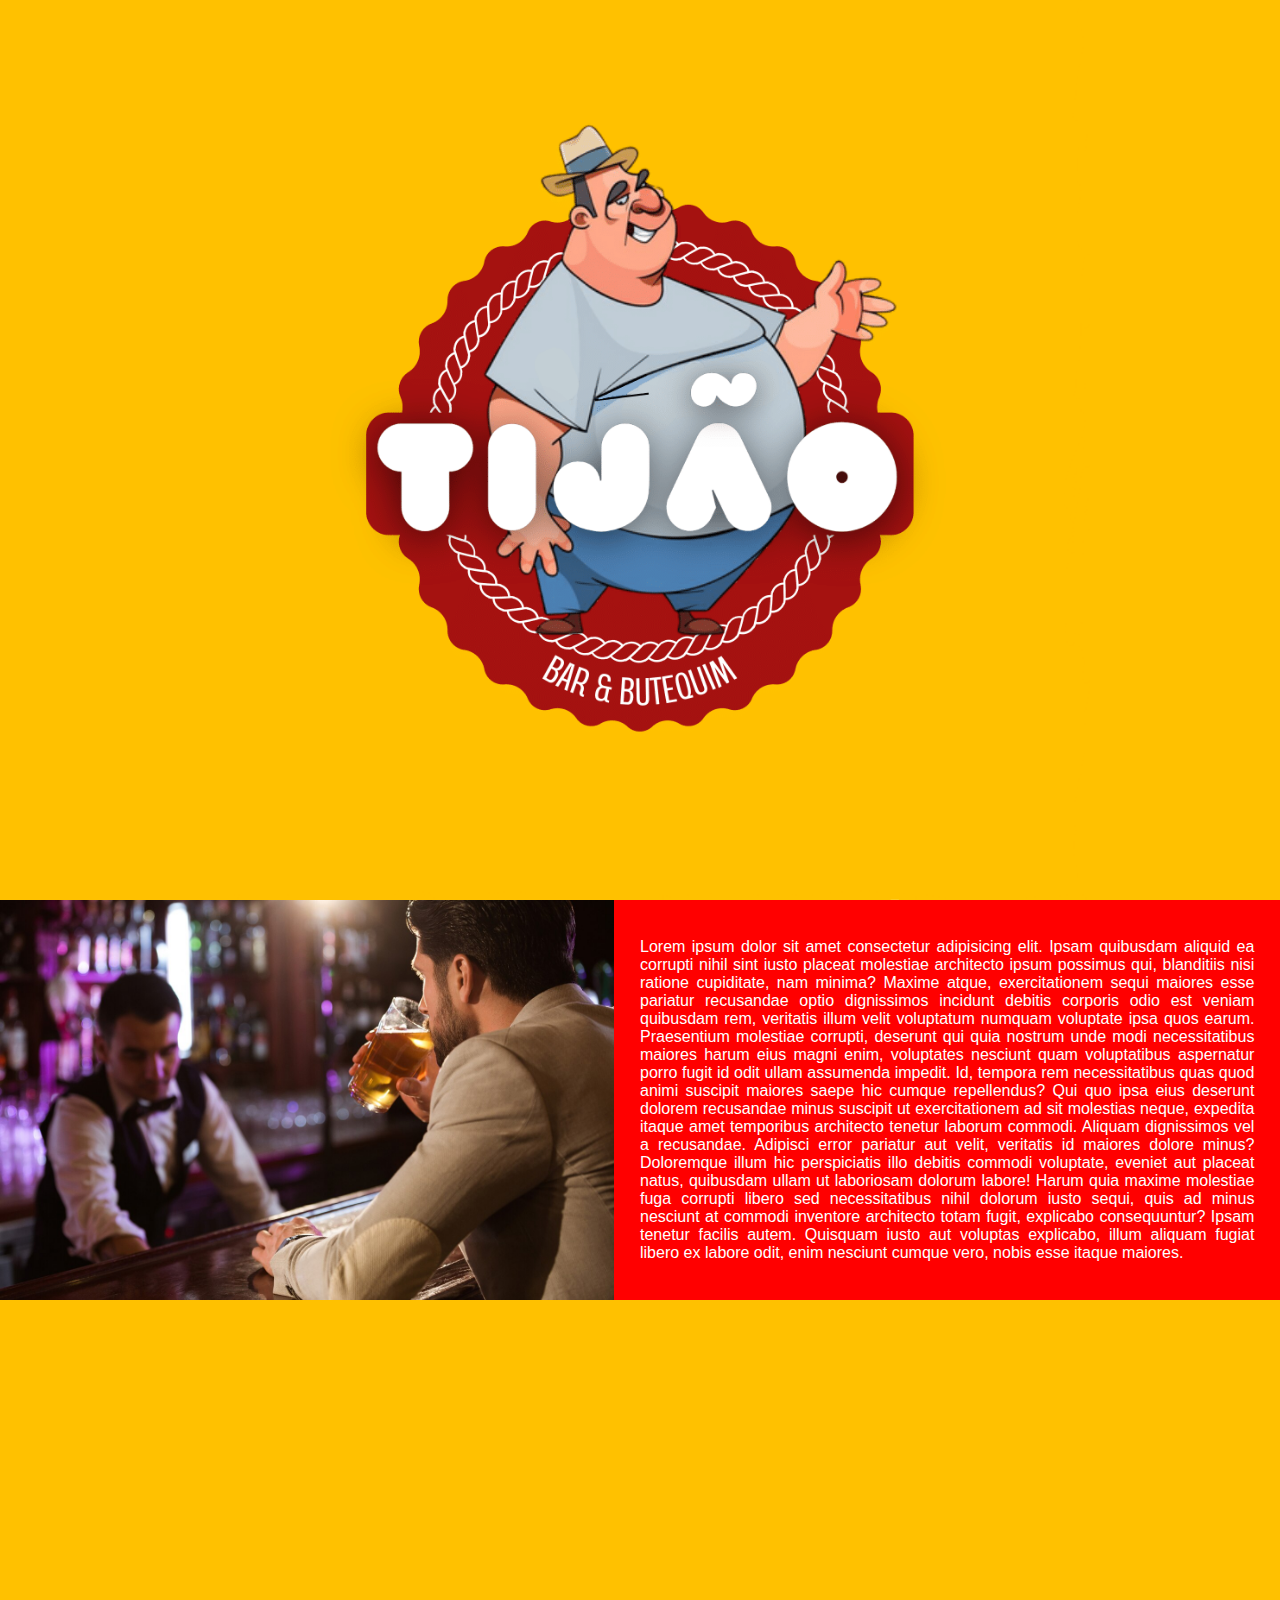
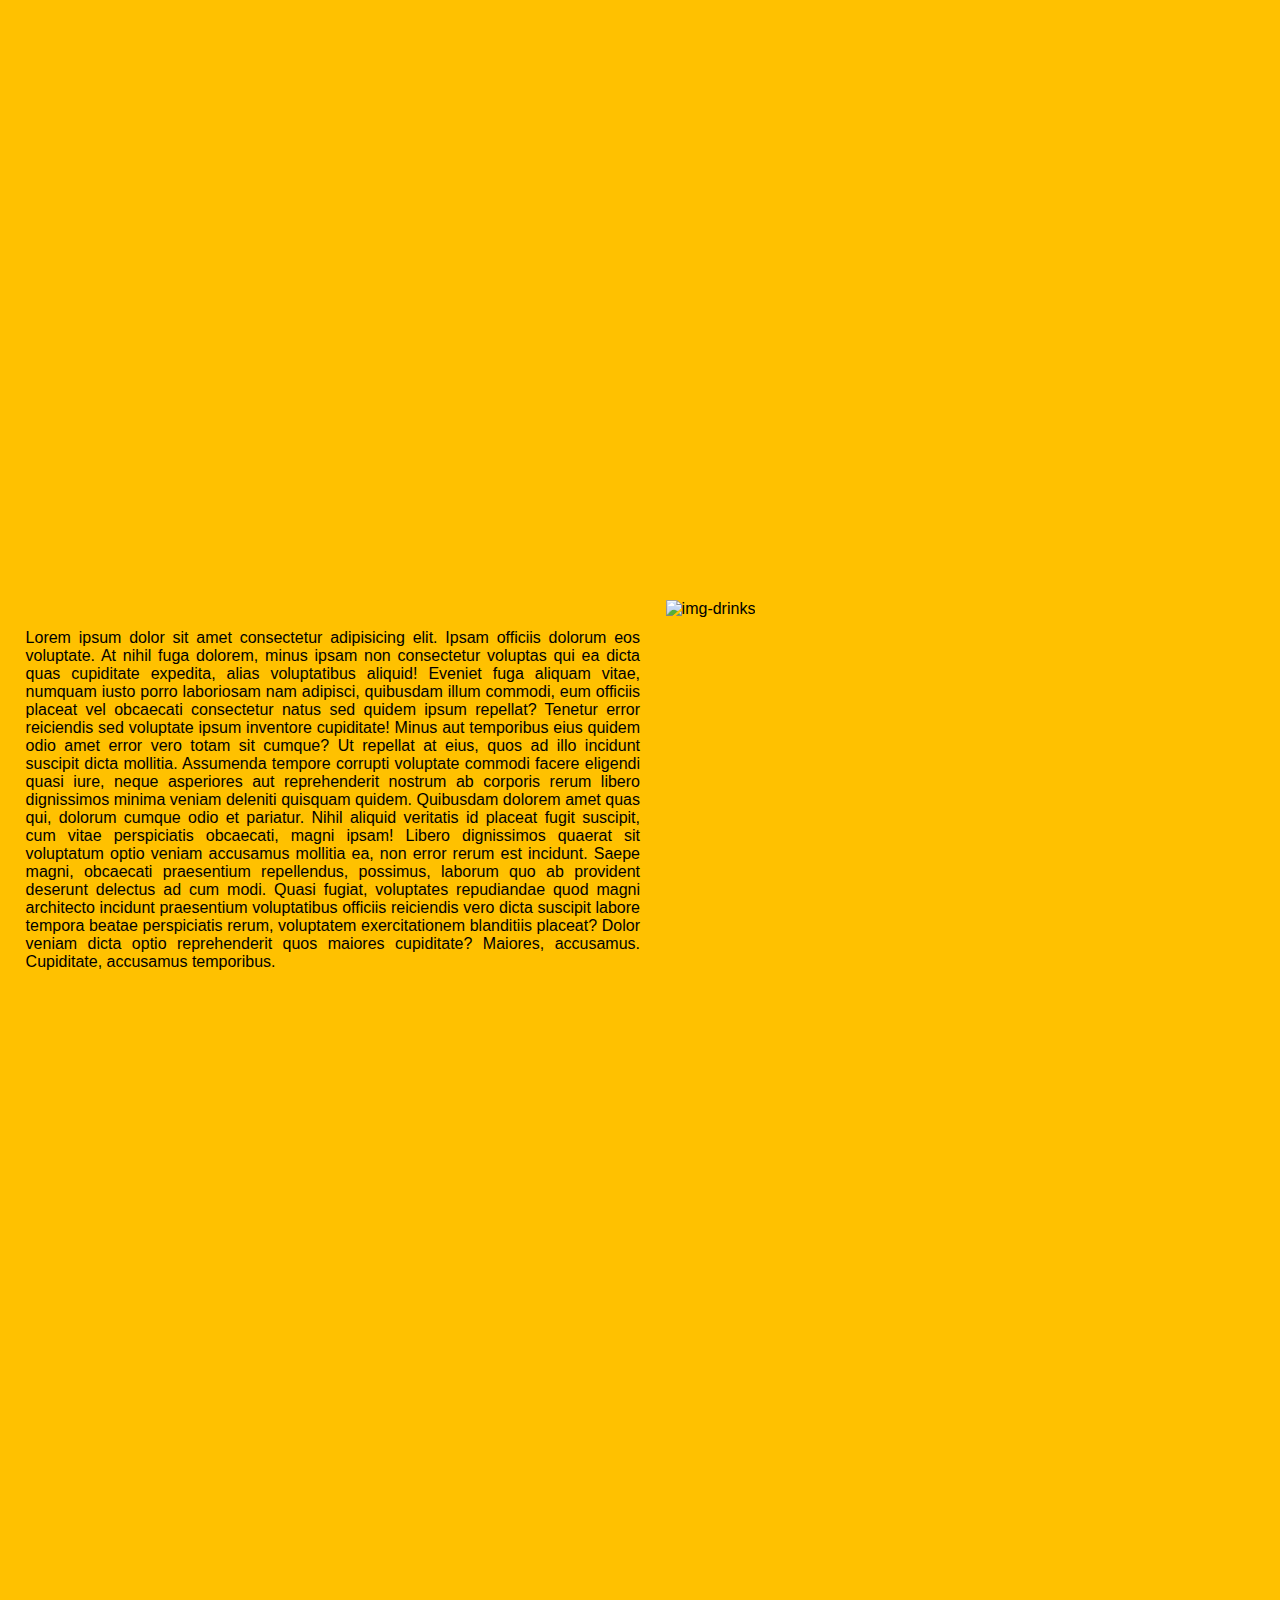
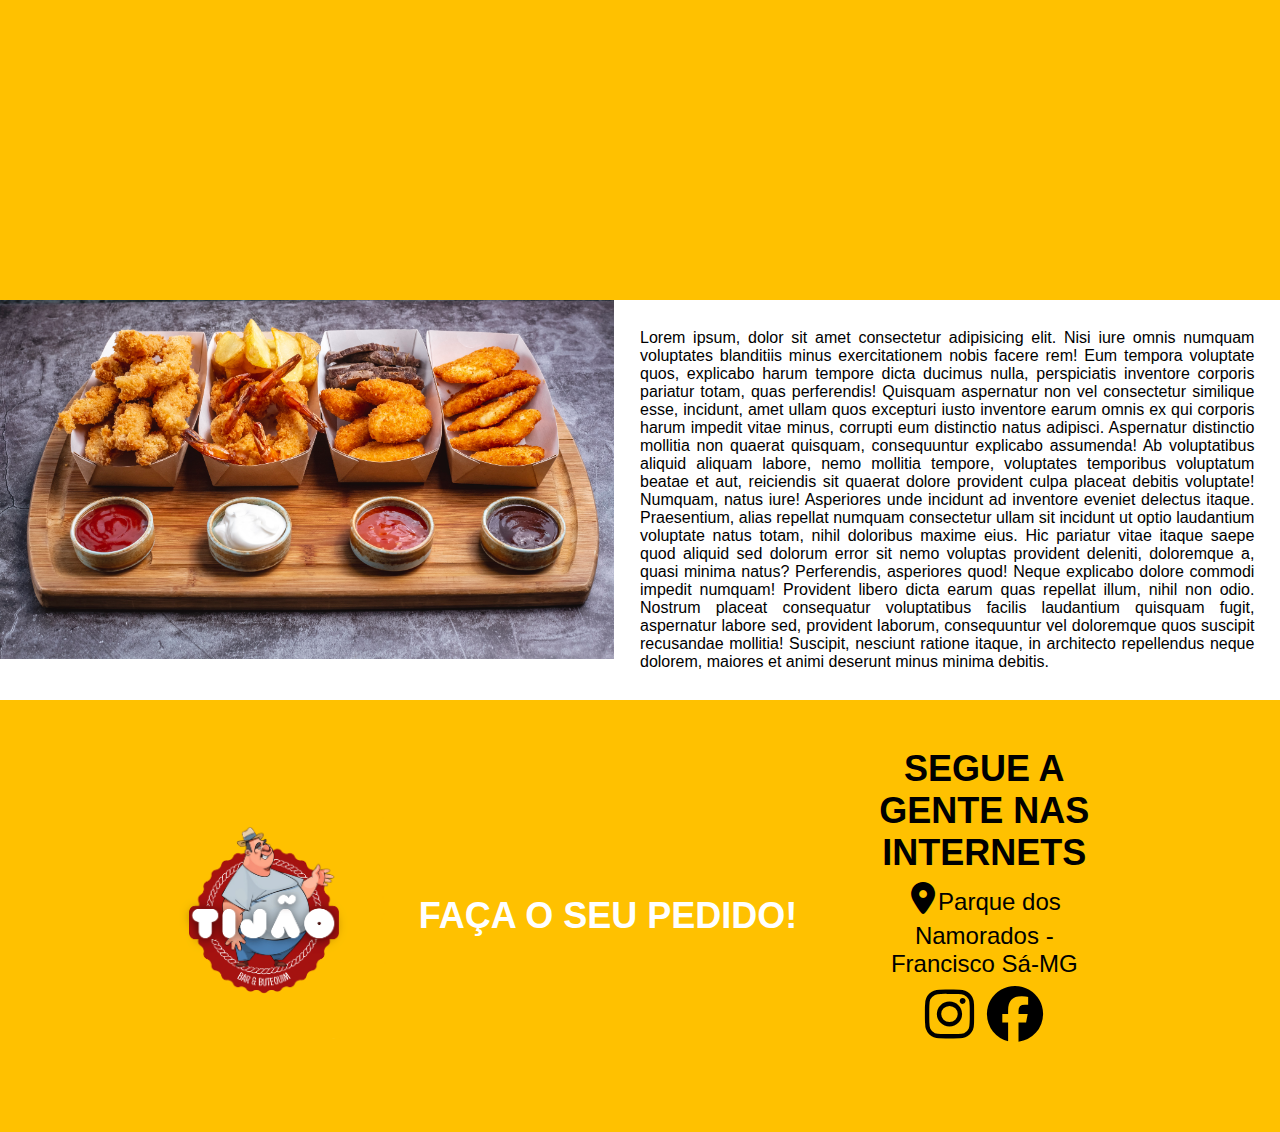
==== commit 05a85bfd: "falta o site do produto" ====
--- a/front/index.html
+++ b/front/index.html
@@ -10,25 +10,6 @@
     <title>TiJão Bar & Butequin</title>
 </head>
 <body>
-    <nav>
-
-    </nav>
-    <header>
-        <div class="logo"></div>
-        <i class="fa-sharp fa-solid fa-bars"></i>
-        <div class="div-input-pesquisa">
-            <input type="text" class="input-pesquisa" placeholder="Pesquise o seu produto...">
-            <div class="icon-search">
-                <i class="fa-solid fa-magnifying-glass"></i>
-            </div>
-        </div>
-        <div class="div-perfil">
-            <i class="fa-solid fa-user" style="color: #ffffff;"></i>
-            <p class="login">Fazer Login</p>
-        </div>
-        <i class="fa-solid fa-cart-shopping"></i>
-    </header>
-    
     <div class="parallax">
 
     </div>
@@ -63,12 +44,24 @@
             </div>
         </div>
     </section>
-    <div class="footer">
-        <div class="img-footer">
+    <div class="container-footer">
+        <div class="footer">
+            <div class="img-footer">
+            </div>
+            <div class="cardapio">
+                <h2>
+                    <a href="http://127.0.0.1:5500/menu.html" target="_blank">FAÇA O SEU PEDIDO!</a>
+                </h2>
+            </div>
+            <div class="texto-footer">
+                <h2>SEGUE A GENTE NAS INTERNETS</h2>
+                <p>
+                    <i class="fa-solid fa-location-dot location"></i>Parque dos Namorados - Francisco Sá-MG
+                </p>
+                <i class="fa-brands fa-instagram"><a href="#"></a></i>
+                <i class="fa-brands fa-facebook"><a href="#"></a></i>
+            </div>
         </div>
-        <p class="texto-footer">
-            Lorem ipsum dolor sit amet, consectetur adipisicing elit. Incidunt corporis unde esse molestias quidem. Enim quidem labore, alias perferendis accusantium quae, error, iusto corporis excepturi tempore vitae nesciunt voluptatibus quisquam? Expedita nam iure quisquam tempora neque in, sapiente culpa ullam placeat, autem magni quasi facere veniam id quibusdam dolorem deleniti nobis est explicabo quam quod aliquid. Id, corrupti praesentium. Deleniti voluptatem cum debitis totam eius sequi veritatis iusto nemo quis neque ab, dolores ipsam vero tenetur amet quam voluptatibus iure dolorum hic provident. Temporibus, eaque tempore. Fuga neque, possimus nulla nam eos quo. Corrupti maiores, tempora officiis reiciendis dicta quisquam quia ducimus repellendus veniam, explicabo placeat eveniet sed excepturi magni earum officia eos quis? Dolor quo deleniti repellendus perferendis delectus rerum fuga non alias odio quidem sunt ducimus, eveniet sapiente ipsum, assumenda, officia minima earum repudiandae asperiores expedita eos tempora nostrum ipsa dolorem. Magni dignissimos ducimus, temporibus quam quaerat vel modi repudiandae fugit! Laudantium, dolor, quaerat tempore excepturi illum harum doloremque provident suscipit sapiente velit nihil et sequi facilis est, soluta pariatur accusantium ducimus ad. Dolorum vitae placeat quaerat ducimus aspernatur! Atque dicta, unde sunt, dolores deleniti molestiae nisi assumenda neque fugit eligendi quibusdam ducimus nobis enim vero? Odio, ex.
-        </p>
     </div>
 
 </body>
--- a/front/css/style.css
+++ b/front/css/style.css
@@ -28,7 +28,7 @@
     width: 100%;
     position: absolute;
     z-index: 8;
-    background: linear-gradient(to bottom, rgba(0,0,0,0) 0, rgba(57,57,57,0) 40%, rgb(57, 57, 57) 100%);
+    /* background: linear-gradient(to bottom, rgba(0,0,0,0) 0, rgba(57,57,57,0) 40%, rgb(57, 57, 57) 100%); */
 }
 .institucional{
     display: flex;
@@ -101,24 +101,51 @@
     background-image: url(../img/porcao-parallax.jpg);
     background-size: cover;
 }
+
+.container-footer{
+    display: flex;
+    padding: 1em;
+    margin: 0 auto;
+    justify-content: space-around;
+    background-color: #ffc100;
+}
 .footer{
     display: flex;
-    height: 600px;
-    overflow: hidden;
-    background-color: #ffc100;
+    width: 80%;
+}
+.cardapio{
+    display: flex;
+    text-align: center;
+    align-items: center;
+    justify-content: center;
+    font-size: 1.5rem;
+    padding: 2rem;
+}
+.cardapio a{
+    text-decoration: none;
+    color: #fff;
 }
 .img-footer{
-    width: 100%;
+    flex: 1;
+    width: 400px;
+    height: 400px;
     background-image: url(../img/logo-tijao.png);
+    background-size: contain;
+    background-position: center;
     background-repeat: no-repeat;
-    background-size: cover;
-    background-position: center;
-
 }
 .texto-footer{
-    display: flex;
-    text-align: justify;
+    flex: 1;
+    text-align: center;
     align-items: center;
     justify-content: center;
-    padding: 2%;
+    font-size: 1.5rem;
+    padding: 2rem;
+}
+.texto-footer .location{
+    font-size: 2rem;
+}
+.texto-footer i{
+    font-size: 3.5rem;
+    margin: 0.5rem 0.2rem;
 }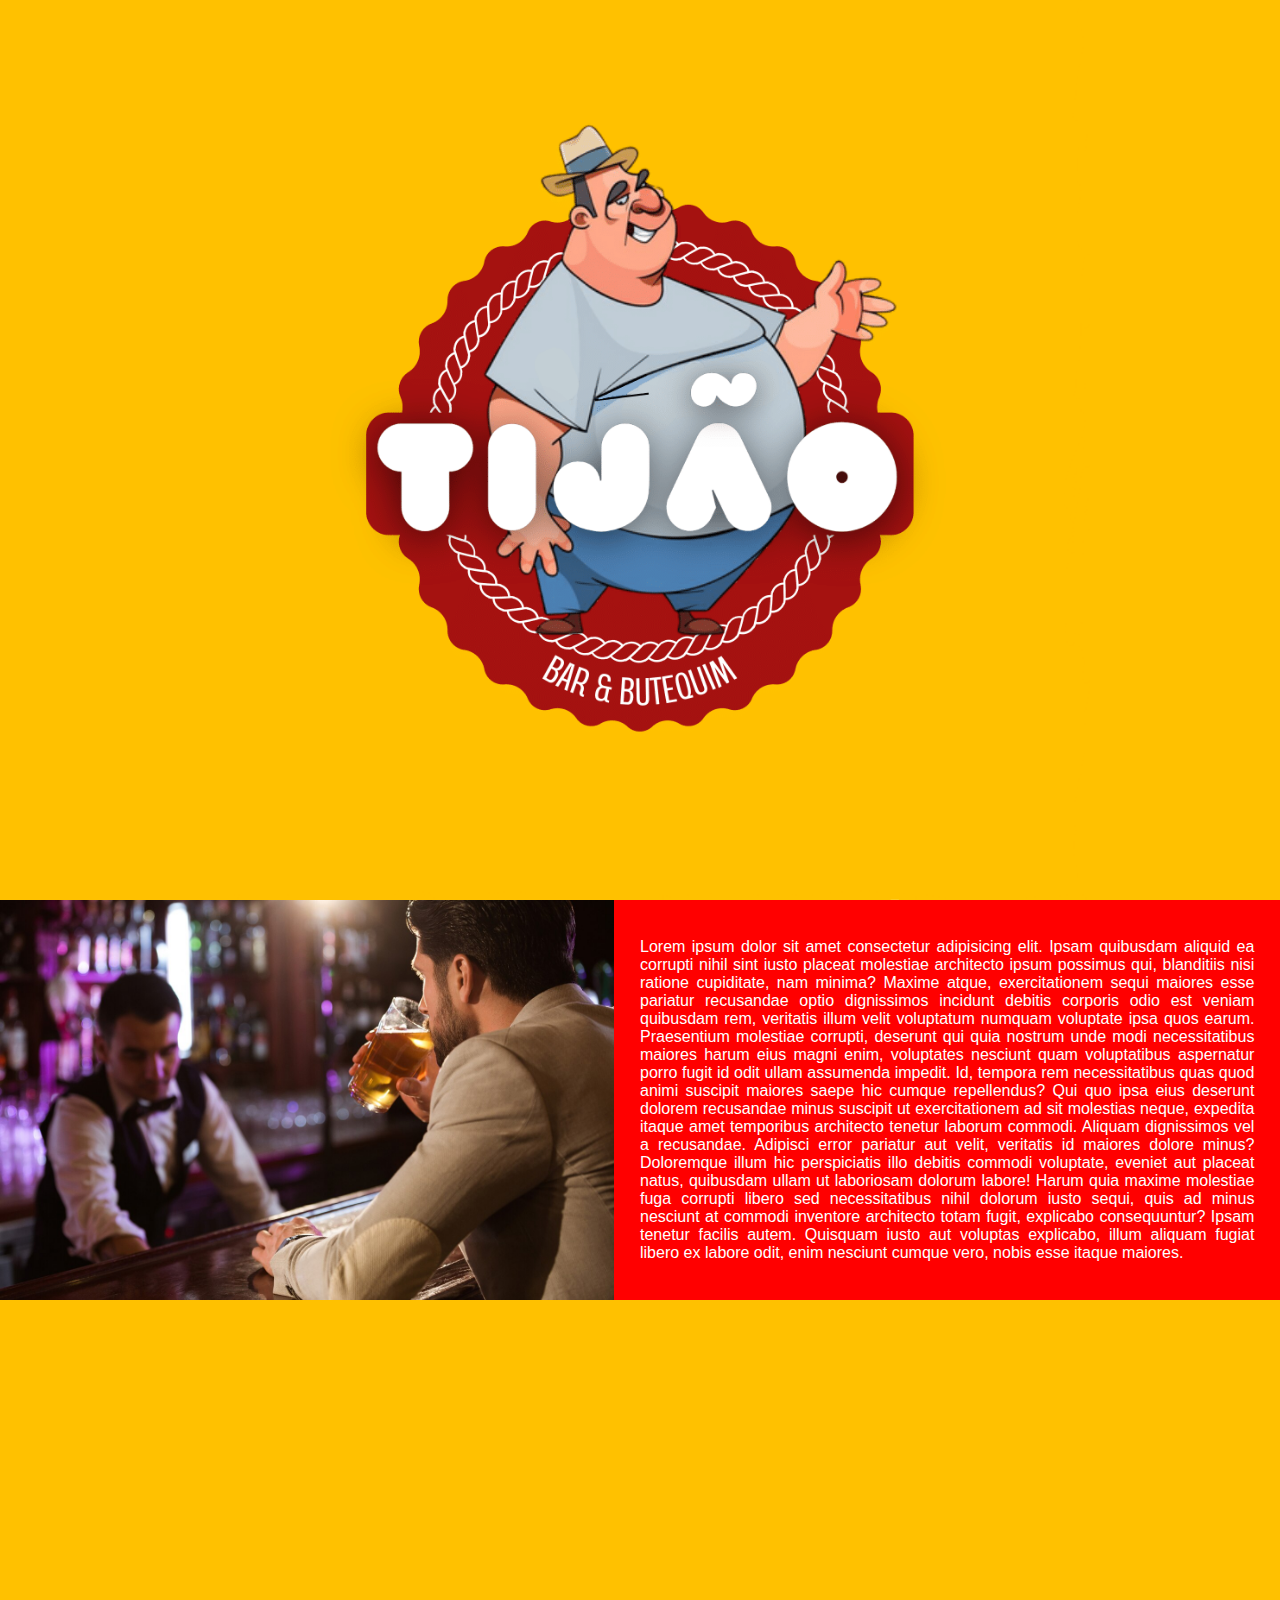
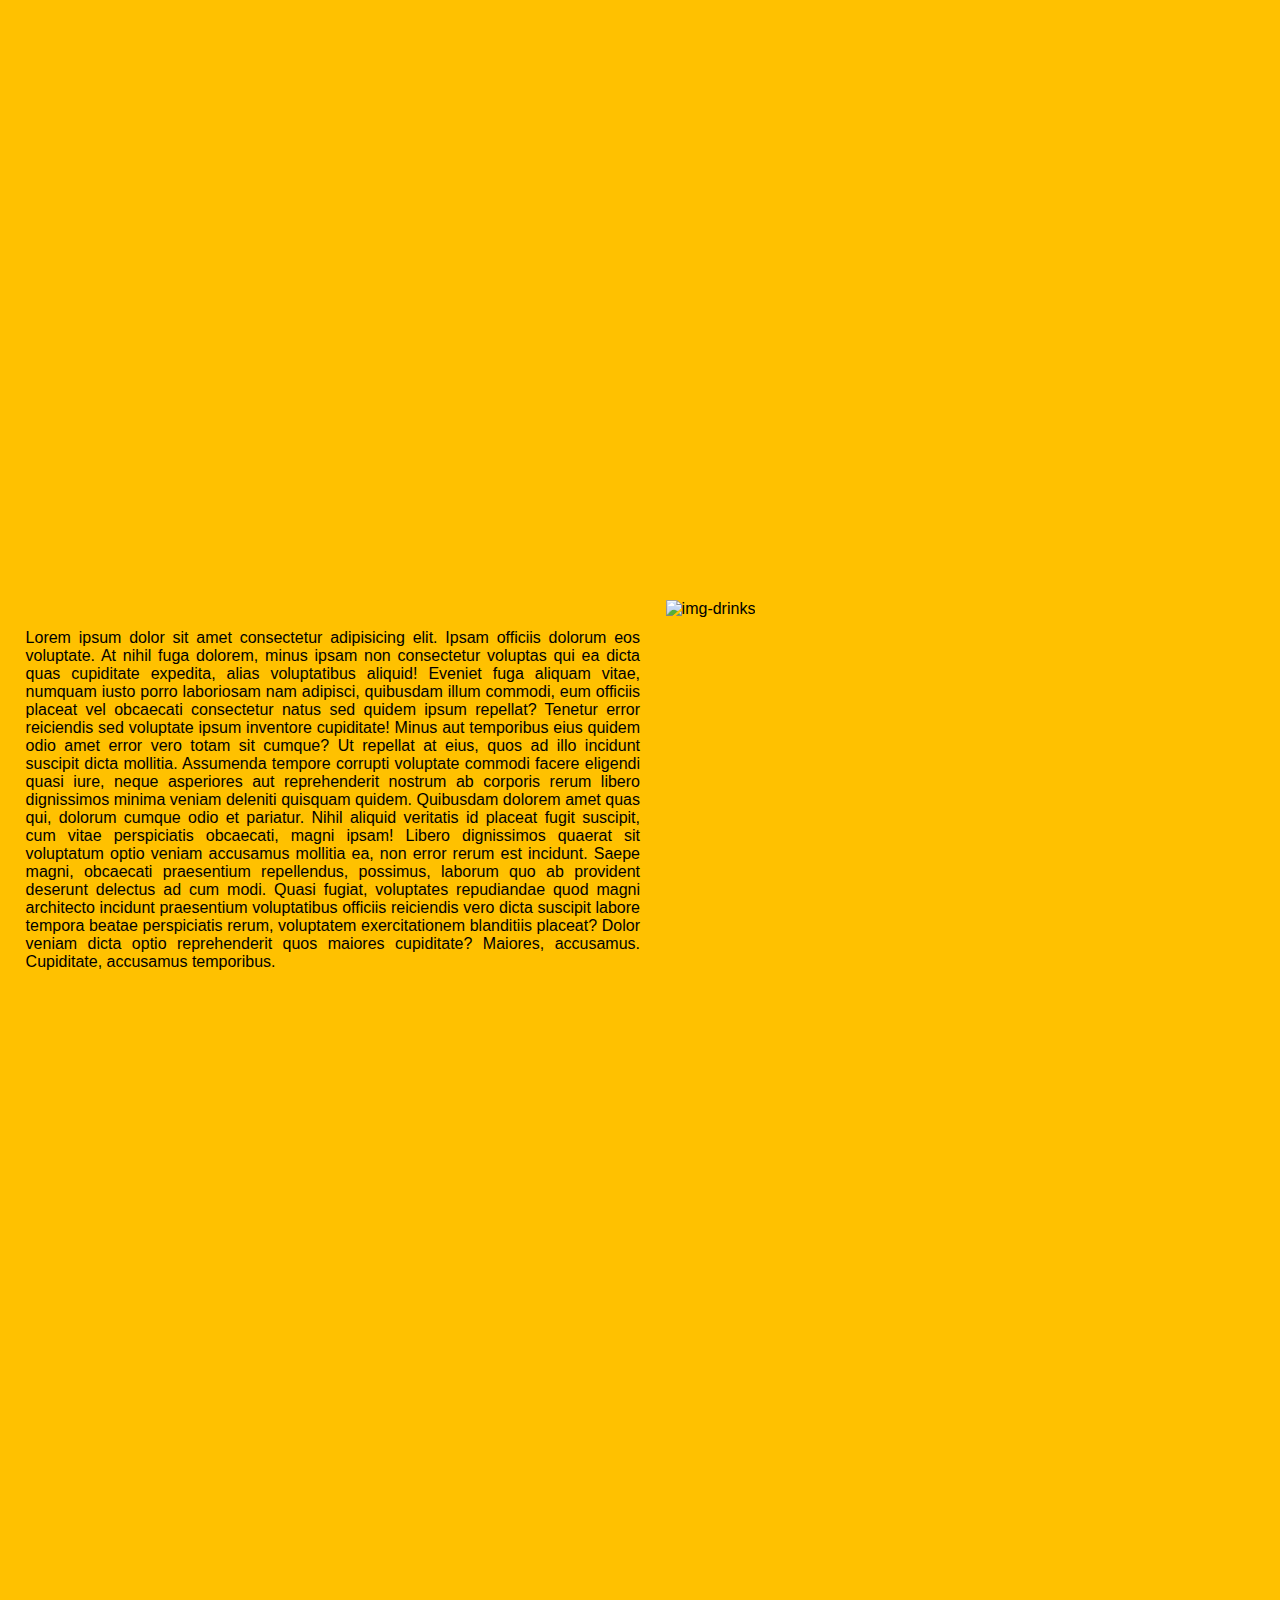
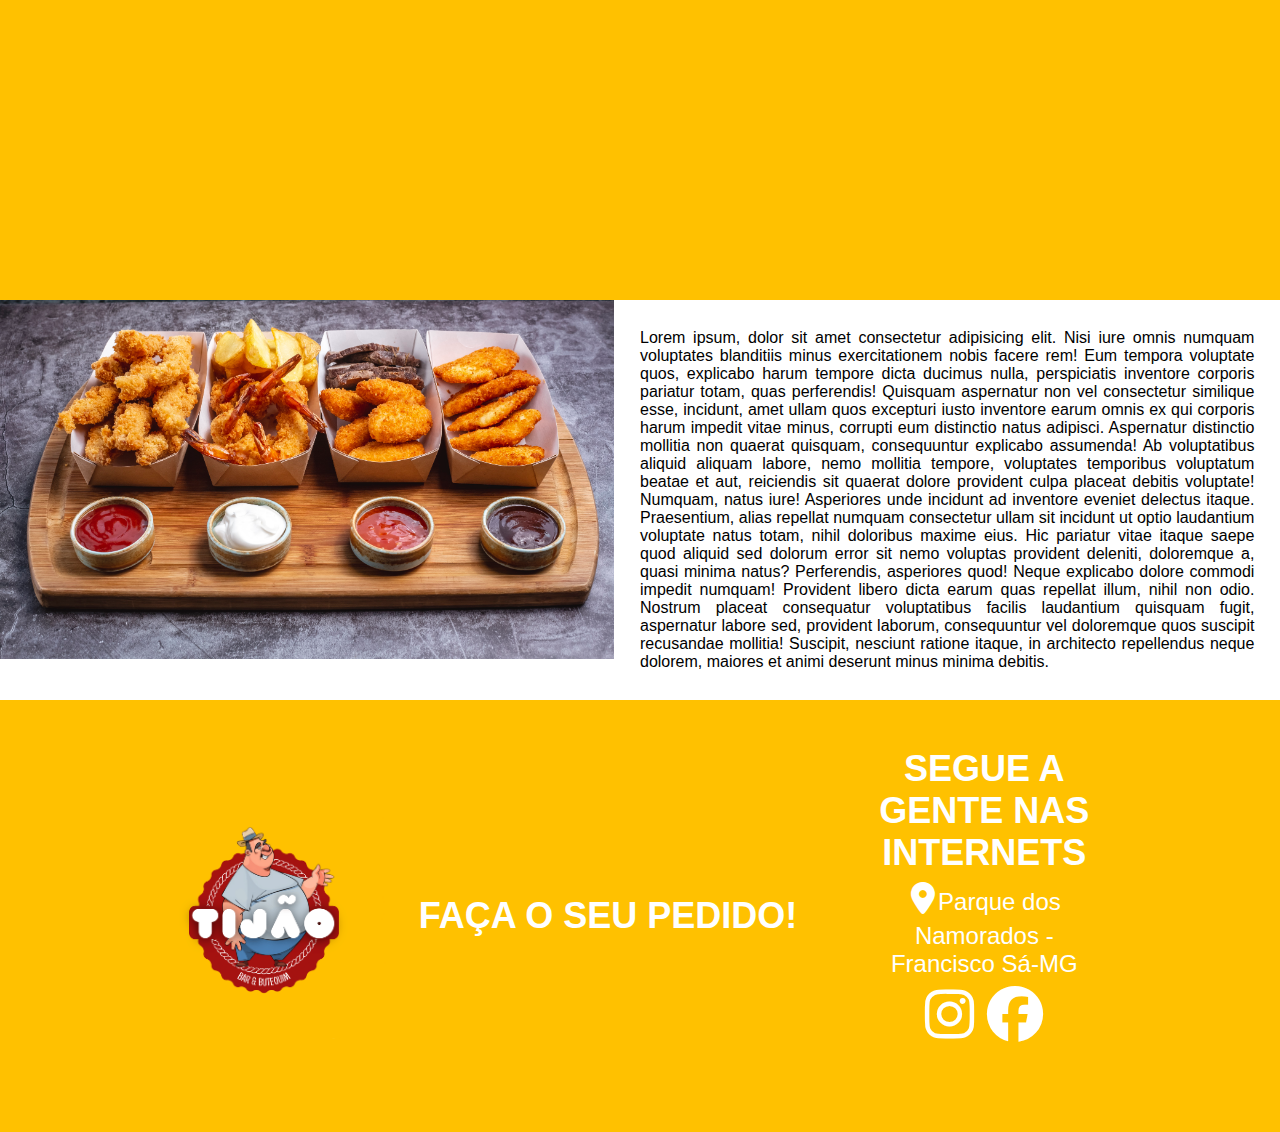
==== commit db34ad97: "falta pagina do produto" ====
--- a/front/index.html
+++ b/front/index.html
@@ -56,7 +56,7 @@
             <div class="texto-footer">
                 <h2>SEGUE A GENTE NAS INTERNETS</h2>
                 <p>
-                    <i class="fa-solid fa-location-dot location"></i>Parque dos Namorados - Francisco Sá-MG
+                    <i class="fa-solid fa-location-dot location color=#ffffff"></i>Parque dos Namorados - Francisco Sá-MG
                 </p>
                 <i class="fa-brands fa-instagram"><a href="#"></a></i>
                 <i class="fa-brands fa-facebook"><a href="#"></a></i>
--- a/front/css/style.css
+++ b/front/css/style.css
@@ -108,6 +108,7 @@
     margin: 0 auto;
     justify-content: space-around;
     background-color: #ffc100;
+    color: #fff;
 }
 .footer{
     display: flex;
@@ -148,4 +149,5 @@
 .texto-footer i{
     font-size: 3.5rem;
     margin: 0.5rem 0.2rem;
+    color: #fff;
 }